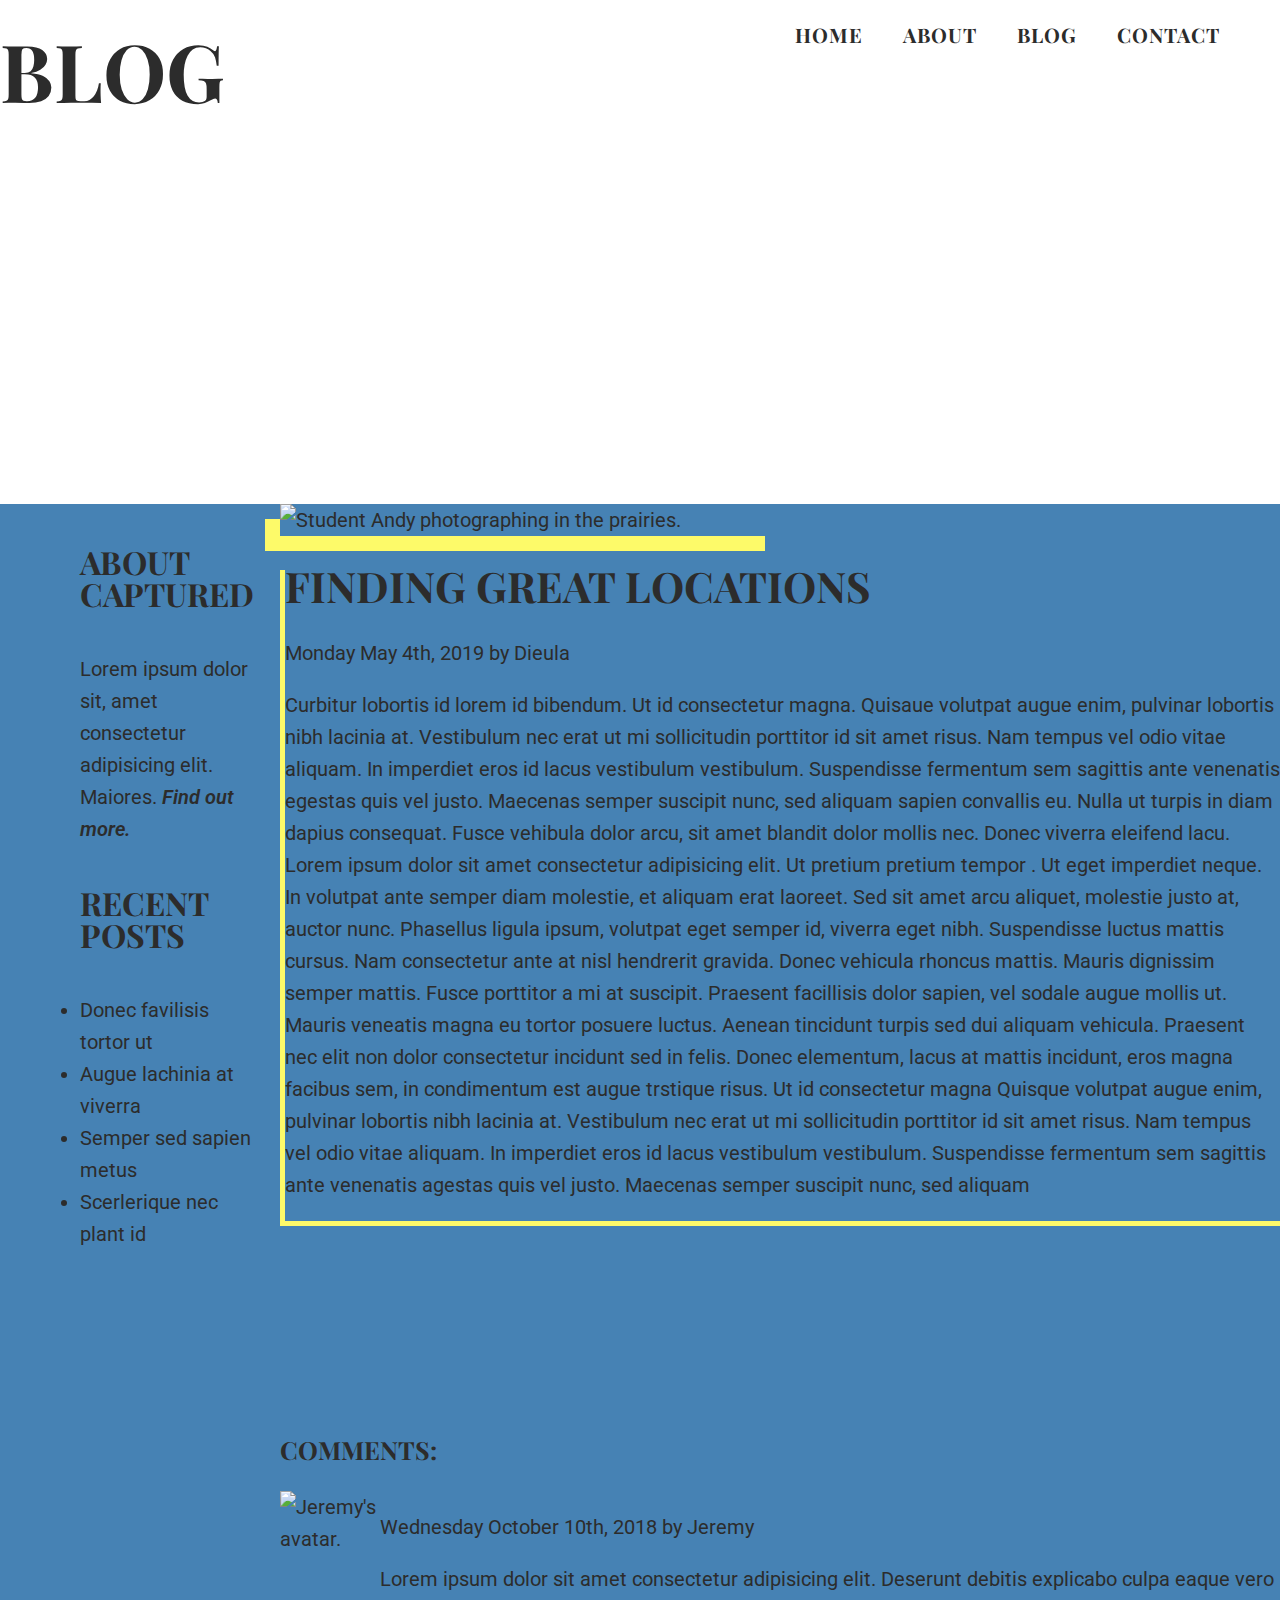
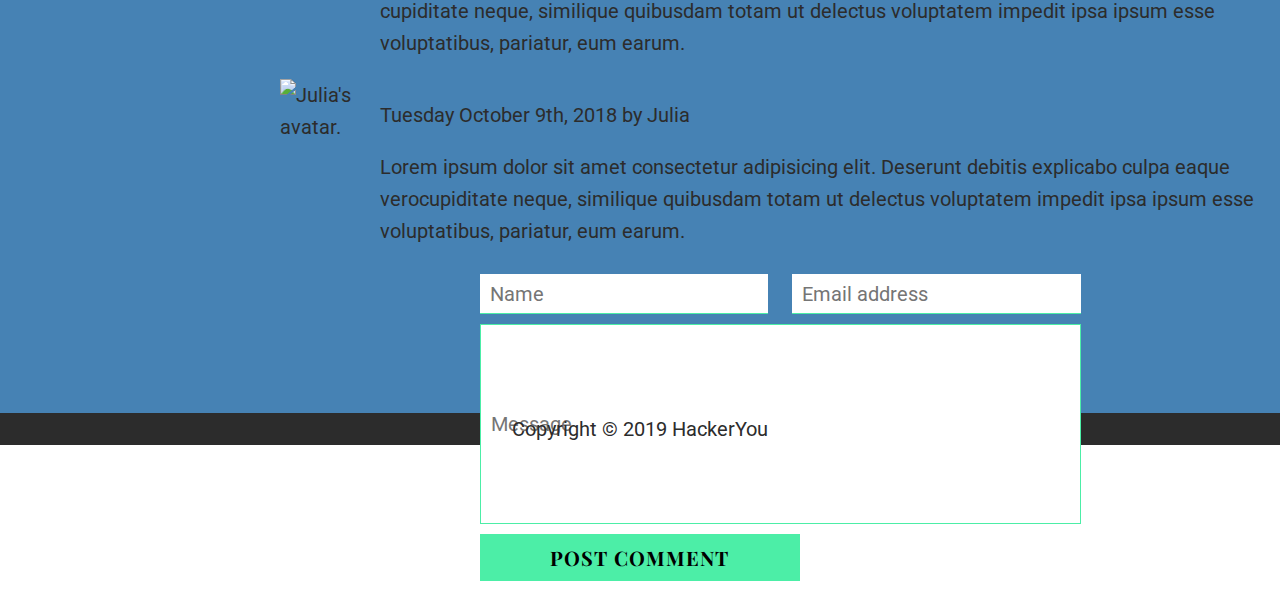
==== blog.html @ f3a2a857 "content added. Needs clean-up" ====
<!DOCTYPE html>
<html lang="en">
<head>
    <meta charset="UTF-8">
    <meta name="viewport" content="width=device-width, initial-scale=1.0">
    <meta http-equiv="X-UA-Compatible" content="ie=edge">
    <title>Captured Blog - Irene Truong Project 2</title>

<!-- google fonts -->
    <link href="https://fonts.googleapis.com/css?family=Playfair+Display:700i|Roboto" rel="stylesheet">

<!-- linking css     -->
    <link rel="stylesheet" href="styles/style.css">

</head>
<body>
    <header class="blog-head">
        <nav>
            <ul>
                <li><a href="#">Home</a></li>
                <li><a href="#About">About</a></li>
                <li><a href="blog.html">Blog</a></li>
                <li><a href="contact.html">Contact</a></li>
            </ul>
        </nav>
        <h1 class="heading">blog</h1>
    </header>
    <div class="blog-content">
        <div class="blog-right-flex">
            <main class="blog-main">
                <div class="shadow-left blog-main-pic">
                    <img src="assets/blog-post-image.jpg" alt="Student Andy photographing in the prairies.">
                </div>
                <div class="blog-main-words wrapper">
                    <h2>finding great locations</h2>
                    <p>Monday May 4th, 2019 by Dieula</p>
                    <p>Curbitur lobortis id lorem id bibendum. Ut id consectetur magna. Quisaue volutpat augue enim, pulvinar lobortis nibh
                    lacinia at. Vestibulum nec erat ut mi sollicitudin porttitor id sit amet risus. Nam tempus vel odio vitae aliquam. In
                    imperdiet eros id lacus vestibulum vestibulum. Suspendisse fermentum sem sagittis ante venenatis egestas quis vel justo.
                    Maecenas semper suscipit nunc, sed aliquam sapien convallis eu. Nulla ut turpis in diam dapius consequat. Fusce vehibula
                    dolor arcu, sit amet blandit dolor mollis nec. Donec viverra eleifend lacu. Lorem ipsum dolor sit amet consectetur
                    adipisicing elit. Ut pretium pretium tempor . Ut eget imperdiet neque. In volutpat ante semper diam molestie, et aliquam
                    erat laoreet. Sed sit amet arcu aliquet, molestie justo at, auctor nunc. Phasellus ligula ipsum, volutpat eget semper
                    id, viverra eget nibh. Suspendisse luctus mattis cursus. Nam consectetur ante at nisl hendrerit gravida. Donec vehicula
                    rhoncus mattis. Mauris dignissim semper mattis. Fusce porttitor a mi at suscipit. Praesent facillisis dolor sapien, vel
                    sodale augue mollis ut. Mauris veneatis magna eu tortor posuere luctus. Aenean tincidunt turpis sed dui aliquam
                    vehicula. Praesent nec elit non dolor consectetur incidunt sed in felis. Donec elementum, lacus at mattis incidunt, eros
                    magna facibus sem, in condimentum est augue trstique risus. Ut id consectetur magna Quisque volutpat augue enim,
                    pulvinar lobortis nibh lacinia at. Vestibulum nec erat ut mi sollicitudin porttitor id sit amet risus. Nam tempus vel
                    odio vitae aliquam. In imperdiet eros id lacus vestibulum vestibulum. Suspendisse fermentum sem sagittis ante venenatis
                    agestas quis vel justo. Maecenas semper suscipit nunc, sed aliquam</p>
                </div><!-- div great locations ends -->
            </main>

            <aside class="blog-comments wrapper">
                <h3>Comments:</h3>
                <div class="post">
                    <div class="avatar">
                        <img src="assets/comment-1.jpg" alt="Jeremy's avatar.">
                    </div>
                    <div>
                        <p>Wednesday October 10th, 2018 by Jeremy</p>
                        <p>Lorem ipsum dolor sit amet consectetur adipisicing elit. Deserunt debitis explicabo culpa eaque vero cupiditate neque, similique quibusdam totam ut delectus voluptatem impedit ipsa ipsum esse voluptatibus, pariatur, eum earum.</p>
                    </div>
                </div> <!-- Jeremy post ends -->

                <div class="post">
                    <div class="avatar">
                        <img src="assets/comment-2.jpg" alt="Julia's avatar.">
                    </div>
                    <div>
                        <p>Tuesday October 9th, 2018 by Julia</p>
                        <p>Lorem ipsum dolor sit amet consectetur adipisicing elit. Deserunt debitis explicabo culpa eaque verocupiditate neque, similique quibusdam totam ut delectus voluptatem impedit ipsa ipsum esse voluptatibus, pariatur, eum earum.</p>
                    </div>
                </div> <!-- Julia post ends -->
            </aside>

            <form action="" method="POST" class="contact-us-form wrapper" autocomplete="off" name="contact-us-form">
                <fieldset>
                    <div class="personal-input">
                        <label for="name" class="visuallyHidden">Name</label>
                        <input type="name" placeholder="Name" id="name">
                
                        <label for="emailAddress" class="visuallyHidden">Email Address</label>
                        <input type="email" placeholder="Email address" id="emailAddress">
                    </div>
            
                    <label for="message" class="visuallyHidden">Message</label>
                    <input type="text" placeholder="Message" name="message" id="message">
            
                    <button type="submit">Post Comment</button>
            
                </fieldset>
            </form>
        </div> <!-- right flex ends -->

        <aside class="blog-left-flex">
            <div class="blog-secondary-image">
                <img src="assets/side-blog-image.jpg" alt="">
            </div>
            <div class="blog-secondary-words">
                <h4>About Captured</h4>
                <p>Lorem ipsum dolor sit, amet consectetur adipisicing elit. Maiores. <a href="#">Find out more.</a></p>
                <h4>Recent posts</h4>
                <ul>
                    <li>Donec favilisis tortor ut</li>
                    <li>Augue lachinia at viverra</li>
                    <li>Semper sed sapien metus</li>
                    <li>Scerlerique nec plant id</li>
                </ul>
            </div>   
        </aside>
    </div>
    

    <footer>
        <p class="black-text">Copyright © 2019 HackerYou</p>
    </footer>
</body>
</html>
---- styles/style.css ----
article, aside, details, figcaption, figure, footer, header, hgroup, nav, section, summary {
  display: block; }

audio, canvas, video {
  display: inline-block; }

audio:not([controls]) {
  display: none;
  height: 0; }

[hidden] {
  display: none; }

html {
  font-family: sans-serif;
  -webkit-text-size-adjust: 100%;
  -ms-text-size-adjust: 100%; }

a:focus {
  outline: thin dotted; }

a:active, a:hover {
  outline: 0; }

h1 {
  font-size: 2em; }

abbr[title] {
  border-bottom: 1px dotted; }

b, strong {
  font-weight: 700; }

dfn {
  font-style: italic; }

mark {
  background: #ff0;
  color: #000; }

code, kbd, pre, samp {
  font-family: monospace, serif;
  font-size: 1em; }

pre {
  white-space: pre-wrap;
  word-wrap: break-word; }

q {
  quotes: \201C \201D \2018 \2019; }

small {
  font-size: 80%; }

sub, sup {
  font-size: 75%;
  line-height: 0;
  position: relative;
  vertical-align: baseline; }

sup {
  top: -.5em; }

sub {
  bottom: -.25em; }

img {
  border: 0; }

svg:not(:root) {
  overflow: hidden; }

fieldset {
  border: 1px solid silver;
  margin: 0 2px;
  padding: .35em .625em .75em; }

button, input, select, textarea {
  font-family: inherit;
  font-size: 100%;
  margin: 0; }

button, input {
  line-height: normal; }

button, html input[type=button], input[type=reset], input[type=submit] {
  -webkit-appearance: button;
  cursor: pointer; }

button[disabled], input[disabled] {
  cursor: default; }

input[type=checkbox], input[type=radio] {
  -webkit-box-sizing: border-box;
  box-sizing: border-box;
  padding: 0; }

input[type=search] {
  -webkit-appearance: textfield;
  -moz-box-sizing: content-box;
  -webkit-box-sizing: content-box;
  box-sizing: content-box; }

input[type=search]::-webkit-search-cancel-button, input[type=search]::-webkit-search-decoration {
  -webkit-appearance: none; }

textarea {
  overflow: auto;
  vertical-align: top; }

table {
  border-collapse: collapse;
  border-spacing: 0; }

body, figure {
  margin: 0; }

legend, button::-moz-focus-inner, input::-moz-focus-inner {
  border: 0;
  padding: 0; }

.clearfix:after {
  visibility: hidden;
  display: block;
  font-size: 0;
  content: '';
  clear: both;
  height: 0; }

* {
  -moz-box-sizing: border-box;
  -webkit-box-sizing: border-box;
  box-sizing: border-box; }

.visuallyHidden:not(:focus):not(:active) {
  position: absolute;
  width: 1px;
  height: 1px;
  margin: -1px;
  border: 0;
  padding: 0;
  white-space: nowrap;
  -webkit-clip-path: inset(100%);
  clip-path: inset(100%);
  clip: rect(0 0 0);
  overflow: hidden; }

html {
  font-family: "Roboto", sans-serif;
  font-size: 20px;
  color: #2c2c2c;
  line-height: 32px; }

img {
  display: block;
  width: 100%;
  max-width: 100%; }

ul {
  margin: 0;
  padding: 0; }

.wrapper {
  max-width: 1000px;
  margin: 0 auto; }

.heading {
  font-size: 80px;
  font-family: "Playfair Display", serif;
  font-weight: 700;
  text-transform: uppercase; }

h2 {
  font-size: 42px;
  font-family: "Playfair Display", serif;
  font-weight: 700;
  text-transform: uppercase; }

h3 {
  font-size: 25px;
  font-family: "Playfair Display", serif;
  font-weight: 700;
  text-transform: uppercase; }

a {
  text-decoration: none;
  color: #2c2c2c; }

.button {
  font-size: 20px;
  font-family: "Playfair Display", serif;
  font-weight: 700;
  text-transform: uppercase;
  padding: 10px;
  background-color: #4ceea7; }

.shadow-left {
  -webkit-box-shadow: -15px 15px #fdfa69;
  box-shadow: -15px 15px #fdfa69; }

.shadow-right {
  -webkit-box-shadow: 15px 15px #fdfa69;
  box-shadow: 15px 15px #fdfa69; }

footer {
  background: #2c2c2c;
  text-align: center; }
  footer p {
    margin: 0; }
  footer .black-text {
    color: #2c2c2c; }

nav {
  position: absolute;
  top: 0;
  right: 40px;
  z-index: 10; }
  nav ul {
    display: -webkit-box;
    display: -ms-flexbox;
    display: flex;
    -webkit-box-orient: horizontal;
    -webkit-box-direction: normal;
    -ms-flex-direction: row;
    flex-direction: row;
    list-style: none;
    -webkit-box-pack: end;
    -ms-flex-pack: end;
    justify-content: flex-end; }
  nav li {
    font-size: 20px;
    font-family: "Playfair Display", serif;
    font-weight: 700;
    text-transform: uppercase;
    padding: 20px;
    text-align: center;
    line-height: 29px;
    letter-spacing: 1px; }
  nav a:hover {
    border-bottom: 3px solid #4ceea7; }

fieldset {
  border: none; }

input[type=name],
input[type=email] {
  border: 0;
  border-bottom: 1px #4ceea7 solid;
  height: 40px;
  width: 48%;
  padding: 10px;
  margin-bottom: 10px; }

input[type=text] {
  border: 1px #4ceea7 solid;
  width: 100%;
  margin: 0;
  margin-bottom: 10px;
  padding: 10px;
  height: 200px; }

button[type=submit] {
  font-size: 20px;
  font-family: "Playfair Display", serif;
  font-weight: 700;
  text-transform: uppercase;
  text-align: center;
  letter-spacing: 1px;
  background-color: #4ceea7;
  border: none;
  min-width: 320px;
  margin: 0 auto;
  padding: 10px; }

.personal-input {
  display: -webkit-box;
  display: -ms-flexbox;
  display: flex;
  -webkit-box-pack: justify;
  -ms-flex-pack: justify;
  justify-content: space-between; }

.home-header {
  position: relative; }

.home-heading {
  font-size: 138px;
  font-family: "Playfair Display", serif;
  font-weight: 700;
  text-transform: uppercase;
  text-align: center;
  position: absolute;
  top: calc(50% - 138px);
  left: 50%;
  margin-right: -50%;
  -webkit-transform: translate(-50%, -50%);
  -ms-transform: translate(-50%, -50%);
  transform: translate(-50%, -50%);
  display: block;
  z-index: 30; }

.yellow-border {
  width: 40%;
  padding: 20px 0 20px 20px;
  background-color: #fdfa69;
  position: absolute;
  right: 0;
  top: 25%;
  z-index: 10; }

.header-bottom {
  padding: 80px;
  text-align: center;
  background-color: #effdf3; }
  .header-bottom p {
    text-align: left; }

.service-top,
.service-bottom {
  display: -webkit-box;
  display: -ms-flexbox;
  display: flex;
  -webkit-box-pack: justify;
  -ms-flex-pack: justify;
  justify-content: space-between; }
  .service-top div,
  .service-bottom div {
    -webkit-box-flex: 0;
    -ms-flex: 0 0 45%;
    flex: 0 0 45%; }

.go-to {
  background-color: #effdf3; }

.go-to-content {
  display: -webkit-box;
  display: -ms-flexbox;
  display: flex;
  -ms-flex-wrap: wrap;
  flex-wrap: wrap; }
  .go-to-content div {
    -webkit-box-flex: 0;
    -ms-flex: 0 0 50%;
    flex: 0 0 50%; }
  .go-to-content h3 {
    font-size: 32px;
    font-family: "Playfair Display", serif;
    font-weight: 700;
    text-transform: uppercase; }

.monthly-pro {
  background-color: #effdf3; }
  .monthly-pro .monthly-pro-content {
    display: -webkit-box;
    display: -ms-flexbox;
    display: flex;
    -webkit-box-pack: justify;
    -ms-flex-pack: justify;
    justify-content: space-between; }
  .monthly-pro .monthly-pro-pic {
    -webkit-box-flex: 0;
    -ms-flex: 0 0 40%;
    flex: 0 0 40%; }
  .monthly-pro .monthly-pro-words {
    -webkit-box-flex: 0;
    -ms-flex: 0 0 50%;
    flex: 0 0 50%; }

.gallery {
  display: -webkit-box;
  display: -ms-flexbox;
  display: flex; }
  .gallery div {
    -webkit-box-pack: justify;
    -ms-flex-pack: justify;
    justify-content: space-between; }

footer {
  color: #fafafa; }

.blog-head {
  background-image: url(../assets/blog-header.jpg);
  background-size: cover;
  height: 50vh; }

.blog-content {
  background-color: steelblue;
  display: -webkit-box;
  display: -ms-flexbox;
  display: flex;
  -webkit-box-orient: horizontal;
  -webkit-box-direction: reverse;
  -ms-flex-direction: row-reverse;
  flex-direction: row-reverse; }

.blog-right-flex {
  display: -webkit-box;
  display: -ms-flexbox;
  display: flex;
  -webkit-box-orient: vertical;
  -webkit-box-direction: normal;
  -ms-flex-direction: column;
  flex-direction: column; }
  .blog-right-flex .blog-main {
    -webkit-box-flex: 0;
    -ms-flex: 0 0 60%;
    flex: 0 0 60%; }
  .blog-right-flex .blog-main-pic {
    max-width: 50%; }
  .blog-right-flex .blog-main-words {
    border-left: 5px #fdfa69 solid;
    border-bottom: 5px #fdfa69 solid; }

.blog-comments {
  display: -webkit-box;
  display: -ms-flexbox;
  display: flex;
  -webkit-box-orient: vertical;
  -webkit-box-direction: normal;
  -ms-flex-direction: column;
  flex-direction: column; }
  .blog-comments .post {
    display: -webkit-box;
    display: -ms-flexbox;
    display: flex; }
  .blog-comments .avatar {
    -webkit-box-flex: 0;
    -ms-flex: 0 0 100px;
    flex: 0 0 100px; }

.blog-left-flex {
  display: -webkit-box;
  display: -ms-flexbox;
  display: flex;
  -webkit-box-orient: vertical;
  -webkit-box-direction: normal;
  -ms-flex-direction: column;
  flex-direction: column; }
  .blog-left-flex .blog-secondary-image {
    width: 200px; }
  .blog-left-flex h4 {
    font-size: 32px;
    font-family: "Playfair Display", serif;
    font-weight: 700;
    text-transform: uppercase; }
  .blog-left-flex a {
    font-style: italic;
    font-weight: 600; }
    .blog-left-flex a:hover {
      color: #4ceea7; }
  .blog-left-flex .blog-secondary-words {
    width: 180px; }

.contact-head {
  background-image: url(../assets/contact-header.jpg);
  background-size: cover;
  height: 50vh; }

.contact-flex {
  display: -webkit-box;
  display: -ms-flexbox;
  display: flex;
  -webkit-box-orient: horizontal;
  -webkit-box-direction: reverse;
  -ms-flex-direction: row-reverse;
  flex-direction: row-reverse; }

.aside-contact {
  display: -webkit-box;
  display: -ms-flexbox;
  display: flex;
  -webkit-box-orient: vertical;
  -webkit-box-direction: normal;
  -ms-flex-direction: column;
  flex-direction: column; }
  .aside-contact span {
    display: block; }

.social-media ul {
  display: -webkit-box;
  display: -ms-flexbox;
  display: flex;
  list-style-type: none; }
  .social-media ul a {
    padding: 10px; }
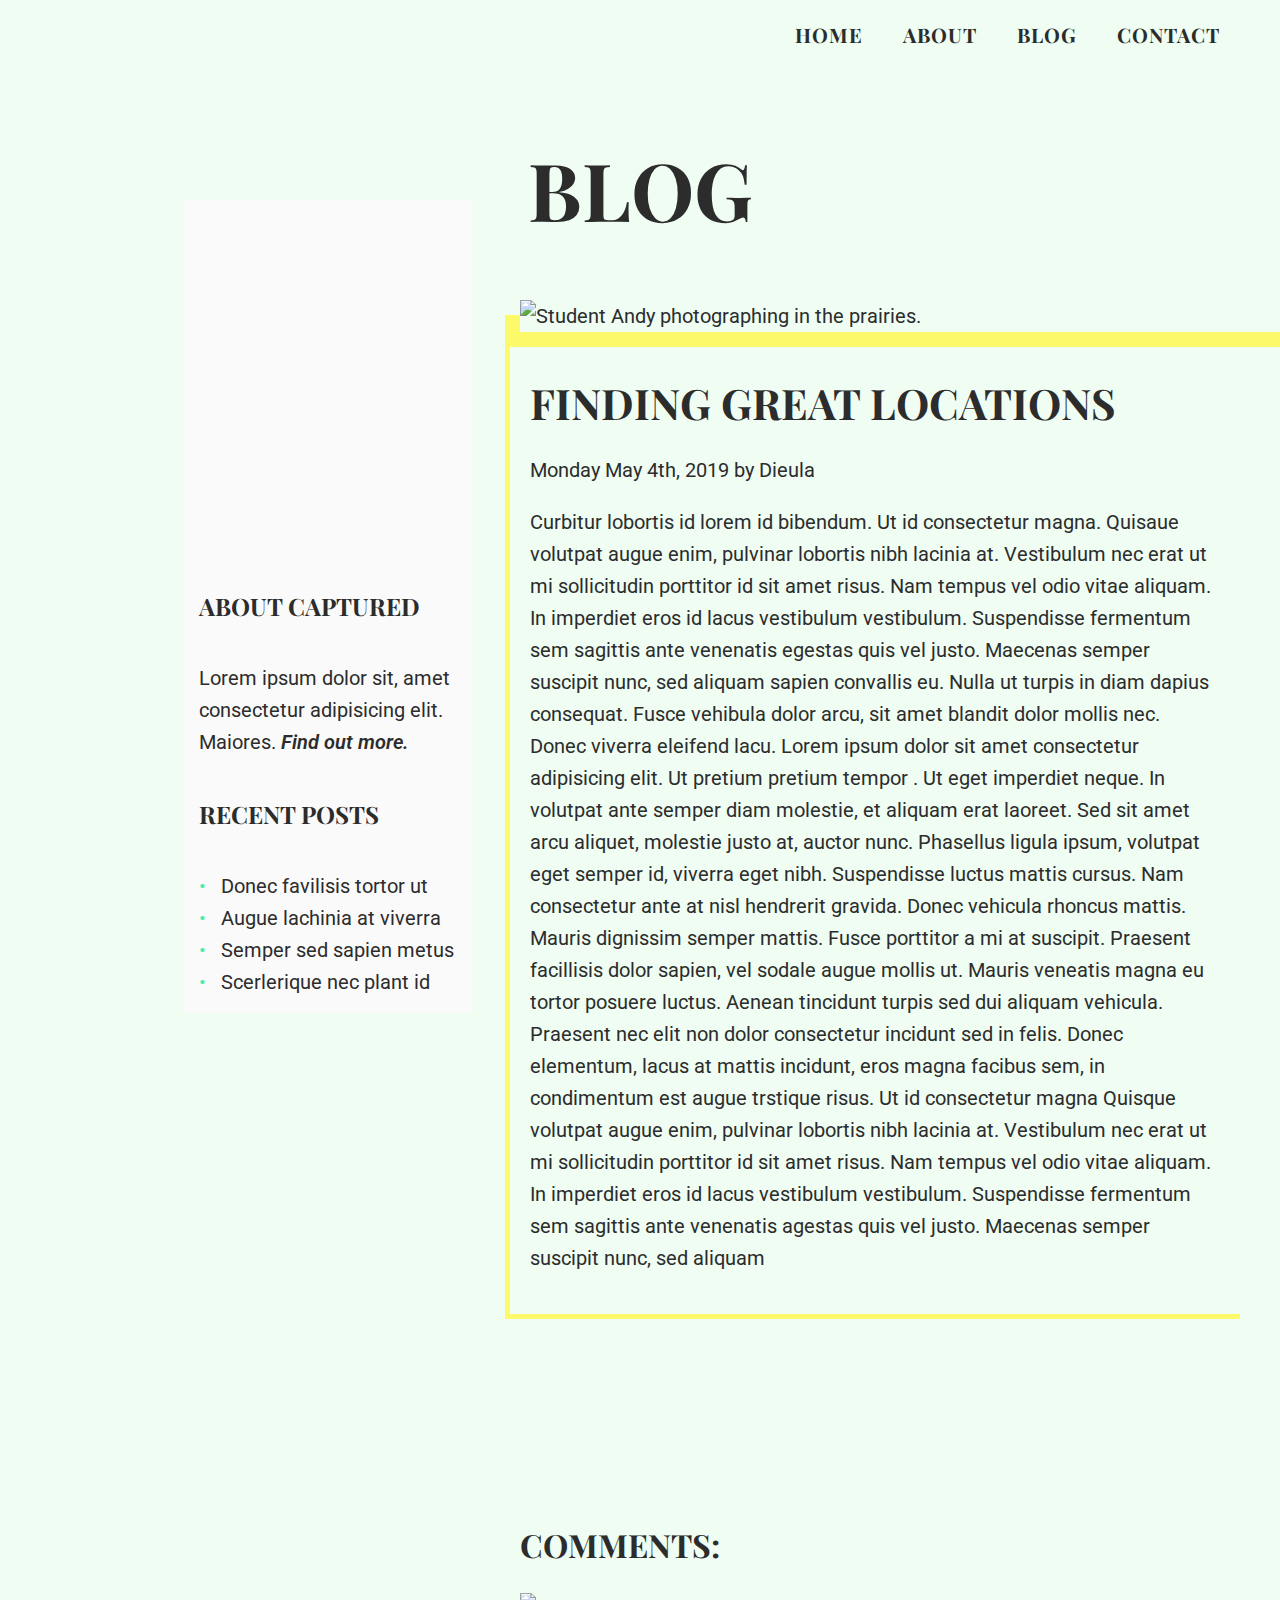
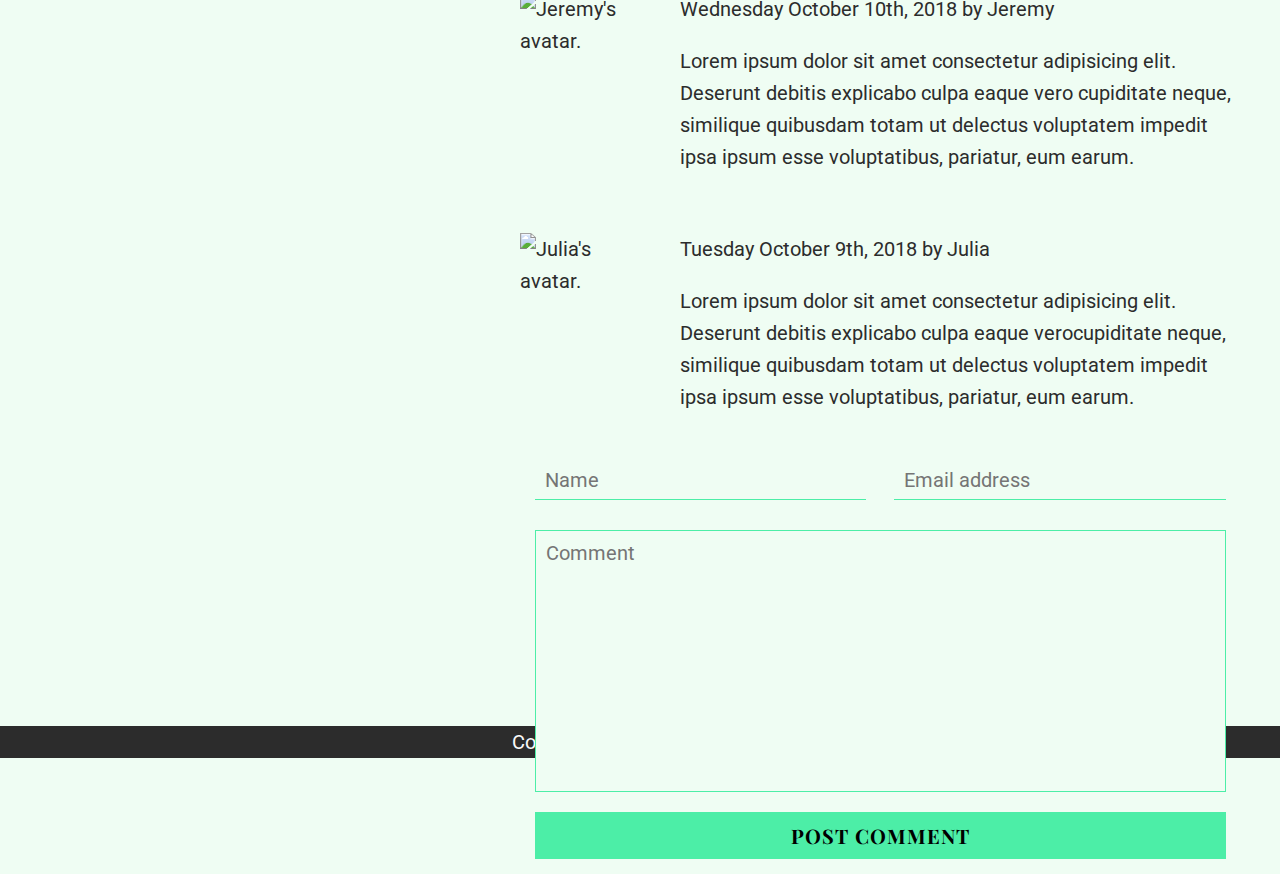
==== commit b0ab40cc: "desktop done. To do: RWD" ====
--- a/blog.html
+++ b/blog.html
@@ -13,7 +13,7 @@
     <link rel="stylesheet" href="styles/style.css">
 
 </head>
-<body>
+<body class="blog-body">
     <header class="blog-head">
         <nav>
             <ul>
@@ -25,13 +25,13 @@
         </nav>
         <h1 class="heading">blog</h1>
     </header>
-    <div class="blog-content">
+    <div class="blog-content wrapper">
         <div class="blog-right-flex">
             <main class="blog-main">
                 <div class="shadow-left blog-main-pic">
                     <img src="assets/blog-post-image.jpg" alt="Student Andy photographing in the prairies.">
                 </div>
-                <div class="blog-main-words wrapper">
+                <div class="blog-main-words">
                     <h2>finding great locations</h2>
                     <p>Monday May 4th, 2019 by Dieula</p>
                     <p>Curbitur lobortis id lorem id bibendum. Ut id consectetur magna. Quisaue volutpat augue enim, pulvinar lobortis nibh
@@ -52,14 +52,14 @@
                 </div><!-- div great locations ends -->
             </main>
 
-            <aside class="blog-comments wrapper">
+            <aside class="blog-comments ">
                 <h3>Comments:</h3>
-                <div class="post">
+                <div class="post post1">
                     <div class="avatar">
                         <img src="assets/comment-1.jpg" alt="Jeremy's avatar.">
                     </div>
                     <div>
-                        <p>Wednesday October 10th, 2018 by Jeremy</p>
+                        <p class="date">Wednesday October 10th, 2018 by Jeremy</p>
                         <p>Lorem ipsum dolor sit amet consectetur adipisicing elit. Deserunt debitis explicabo culpa eaque vero cupiditate neque, similique quibusdam totam ut delectus voluptatem impedit ipsa ipsum esse voluptatibus, pariatur, eum earum.</p>
                     </div>
                 </div> <!-- Jeremy post ends -->
@@ -69,13 +69,13 @@
                         <img src="assets/comment-2.jpg" alt="Julia's avatar.">
                     </div>
                     <div>
-                        <p>Tuesday October 9th, 2018 by Julia</p>
+                        <p class="date">Tuesday October 9th, 2018 by Julia</p>
                         <p>Lorem ipsum dolor sit amet consectetur adipisicing elit. Deserunt debitis explicabo culpa eaque verocupiditate neque, similique quibusdam totam ut delectus voluptatem impedit ipsa ipsum esse voluptatibus, pariatur, eum earum.</p>
                     </div>
                 </div> <!-- Julia post ends -->
             </aside>
 
-            <form action="" method="POST" class="contact-us-form wrapper" autocomplete="off" name="contact-us-form">
+            <form action="" method="POST" class="contact-us-form" autocomplete="off" name="contact-us-form">
                 <fieldset>
                     <div class="personal-input">
                         <label for="name" class="visuallyHidden">Name</label>
@@ -85,8 +85,11 @@
                         <input type="email" placeholder="Email address" id="emailAddress">
                     </div>
             
-                    <label for="message" class="visuallyHidden">Message</label>
+                    <!-- <label for="message" class="visuallyHidden">Message</label>
                     <input type="text" placeholder="Message" name="message" id="message">
+                     -->
+                    <label for="comment" class="visuallyHidden">Comment</label>
+                    <textarea name="comment" placeholder="Comment" cols="30" rows="10"></textarea>
             
                     <button type="submit">Post Comment</button>
             
@@ -99,9 +102,9 @@
                 <img src="assets/side-blog-image.jpg" alt="">
             </div>
             <div class="blog-secondary-words">
-                <h4>About Captured</h4>
+                <h5>About Captured</h5>
                 <p>Lorem ipsum dolor sit, amet consectetur adipisicing elit. Maiores. <a href="#">Find out more.</a></p>
-                <h4>Recent posts</h4>
+                <h5>Recent posts</h5>
                 <ul>
                     <li>Donec favilisis tortor ut</li>
                     <li>Augue lachinia at viverra</li>
@@ -114,7 +117,7 @@
     
 
     <footer>
-        <p class="black-text">Copyright © 2019 HackerYou</p>
+        <p>Copyright © 2019 HackerYou</p>
     </footer>
 </body>
 </html>--- a/styles/style.css
+++ b/styles/style.css
@@ -1,3 +1,4 @@
+@charset "UTF-8";
 article, aside, details, figcaption, figure, footer, header, hgroup, nav, section, summary {
   display: block; }
 
@@ -161,38 +162,51 @@
   padding: 0; }
 
 .wrapper {
-  max-width: 1000px;
+  max-width: 1200px;
   margin: 0 auto; }
 
 .heading {
-  font-size: 80px;
+  font-size: 4rem;
+  font-family: "Playfair Display", serif;
+  font-weight: 700;
+  text-transform: uppercase;
+  text-align: center;
+  position: absolute;
+  left: 50%;
+  top: 15vh;
+  margin-right: -50%;
+  -webkit-transform: translate(-50%, -50%);
+  -ms-transform: translate(-50%, -50%);
+  transform: translate(-50%, -50%);
+  display: block;
+  z-index: 40; }
+
+h2 {
+  font-size: 2.1rem;
   font-family: "Playfair Display", serif;
   font-weight: 700;
   text-transform: uppercase; }
 
-h2 {
-  font-size: 42px;
+h3 {
+  font-size: 1.6rem;
   font-family: "Playfair Display", serif;
   font-weight: 700;
   text-transform: uppercase; }
 
-h3 {
-  font-size: 25px;
-  font-family: "Playfair Display", serif;
-  font-weight: 700;
-  text-transform: uppercase; }
-
 a {
   text-decoration: none;
   color: #2c2c2c; }
 
 .button {
-  font-size: 20px;
+  font-size: 1rem;
   font-family: "Playfair Display", serif;
   font-weight: 700;
   text-transform: uppercase;
   padding: 10px;
   background-color: #4ceea7; }
+  .button:hover {
+    background-color: #053621;
+    color: #fdfa69; }
 
 .shadow-left {
   -webkit-box-shadow: -15px 15px #fdfa69;
@@ -207,8 +221,6 @@
   text-align: center; }
   footer p {
     margin: 0; }
-  footer .black-text {
-    color: #2c2c2c; }
 
 nav {
   position: absolute;
@@ -242,6 +254,9 @@
 fieldset {
   border: none; }
 
+.contact-us-form {
+  width: 100%; }
+
 input[type=name],
 input[type=email] {
   border: 0;
@@ -251,13 +266,12 @@
   padding: 10px;
   margin-bottom: 10px; }
 
-input[type=text] {
-  border: 1px #4ceea7 solid;
+textarea {
   width: 100%;
-  margin: 0;
-  margin-bottom: 10px;
-  padding: 10px;
-  height: 200px; }
+  border: 1px solid #4ceea7;
+  margin: 20px 0;
+  resize: none;
+  padding: 10px; }
 
 button[type=submit] {
   font-size: 20px;
@@ -270,7 +284,8 @@
   border: none;
   min-width: 320px;
   margin: 0 auto;
-  padding: 10px; }
+  padding: 10px;
+  width: 100%; }
 
 .personal-input {
   display: -webkit-box;
@@ -284,13 +299,13 @@
   position: relative; }
 
 .home-heading {
-  font-size: 138px;
+  font-size: 6.9rem;
   font-family: "Playfair Display", serif;
   font-weight: 700;
   text-transform: uppercase;
   text-align: center;
   position: absolute;
-  top: calc(50% - 138px);
+  top: calc(50% - 6.9rem);
   left: 50%;
   margin-right: -50%;
   -webkit-transform: translate(-50%, -50%);
@@ -306,12 +321,15 @@
   position: absolute;
   right: 0;
   top: 25%;
-  z-index: 10; }
+  z-index: 25; }
 
 .header-bottom {
-  padding: 80px;
+  padding: 100px 160px;
   text-align: center;
   background-color: #effdf3; }
+  .header-bottom h2 {
+    position: relative;
+    z-index: 30; }
   .header-bottom p {
     text-align: left; }
 
@@ -328,6 +346,20 @@
     -webkit-box-flex: 0;
     -ms-flex: 0 0 45%;
     flex: 0 0 45%; }
+  .service-top .service-words-2,
+  .service-bottom .service-words-2 {
+    text-align: right; }
+    .service-top .service-words-2 p,
+    .service-bottom .service-words-2 p {
+      text-align: left; }
+  .service-top .shadow-right,
+  .service-bottom .shadow-right {
+    position: relative;
+    bottom: 20px; }
+  .service-top .shadow-left,
+  .service-bottom .shadow-left {
+    position: relative;
+    top: 20px; }
 
 .go-to {
   background-color: #effdf3; }
@@ -337,16 +369,30 @@
   display: -ms-flexbox;
   display: flex;
   -ms-flex-wrap: wrap;
-  flex-wrap: wrap; }
-  .go-to-content div {
+  flex-wrap: wrap;
+  padding: 50px 0; }
+  .go-to-content .go-to-quadrant {
     -webkit-box-flex: 0;
     -ms-flex: 0 0 50%;
-    flex: 0 0 50%; }
+    flex: 0 0 50%;
+    display: -webkit-box;
+    display: -ms-flexbox;
+    display: flex; }
+    .go-to-content .go-to-quadrant a {
+      margin-right: 15px; }
   .go-to-content h3 {
     font-size: 32px;
     font-family: "Playfair Display", serif;
     font-weight: 700;
-    text-transform: uppercase; }
+    text-transform: uppercase;
+    margin-top: 0; }
+  .go-to-content i {
+    background: #4ceea7;
+    height: 40px;
+    width: 40px;
+    text-align: center;
+    padding: 10px;
+    border-radius: 50%; }
 
 .monthly-pro {
   background-color: #effdf3; }
@@ -356,42 +402,55 @@
     display: flex;
     -webkit-box-pack: justify;
     -ms-flex-pack: justify;
-    justify-content: space-between; }
+    justify-content: space-between;
+    padding: 100px 0; }
   .monthly-pro .monthly-pro-pic {
     -webkit-box-flex: 0;
-    -ms-flex: 0 0 40%;
-    flex: 0 0 40%; }
+    -ms-flex: 0 0 30%;
+    flex: 0 0 30%; }
   .monthly-pro .monthly-pro-words {
     -webkit-box-flex: 0;
-    -ms-flex: 0 0 50%;
-    flex: 0 0 50%; }
+    -ms-flex: 0 0 60%;
+    flex: 0 0 60%; }
 
 .gallery {
-  display: -webkit-box;
-  display: -ms-flexbox;
-  display: flex; }
+  padding: 80px 0;
+  display: -webkit-box;
+  display: -ms-flexbox;
+  display: flex;
+  -webkit-box-pack: justify;
+  -ms-flex-pack: justify;
+  justify-content: space-between; }
   .gallery div {
-    -webkit-box-pack: justify;
-    -ms-flex-pack: justify;
-    justify-content: space-between; }
+    display: -webkit-box;
+    display: -ms-flexbox;
+    display: flex;
+    -webkit-box-flex: 0;
+    -ms-flex: 0 0 30%;
+    flex: 0 0 30%; }
 
 footer {
   color: #fafafa; }
 
+.blog-body {
+  background-color: #effdf3; }
+
 .blog-head {
   background-image: url(../assets/blog-header.jpg);
-  background-size: cover;
+  background-size: contain;
   height: 50vh; }
 
 .blog-content {
-  background-color: steelblue;
   display: -webkit-box;
   display: -ms-flexbox;
   display: flex;
   -webkit-box-orient: horizontal;
   -webkit-box-direction: reverse;
   -ms-flex-direction: row-reverse;
-  flex-direction: row-reverse; }
+  flex-direction: row-reverse;
+  -webkit-box-pack: justify;
+  -ms-flex-pack: justify;
+  justify-content: space-between; }
 
 .blog-right-flex {
   display: -webkit-box;
@@ -400,16 +459,30 @@
   -webkit-box-orient: vertical;
   -webkit-box-direction: normal;
   -ms-flex-direction: column;
-  flex-direction: column; }
+  flex-direction: column;
+  max-width: 60%;
+  position: relative;
+  z-index: 30;
+  bottom: 150px;
+  margin-bottom: -120px; }
+  .blog-right-flex .shadow-left {
+    width: 110%;
+    position: relative; }
   .blog-right-flex .blog-main {
     -webkit-box-flex: 0;
     -ms-flex: 0 0 60%;
     flex: 0 0 60%; }
-  .blog-right-flex .blog-main-pic {
-    max-width: 50%; }
   .blog-right-flex .blog-main-words {
+    padding: 20px;
+    margin-left: -15px;
     border-left: 5px #fdfa69 solid;
     border-bottom: 5px #fdfa69 solid; }
+  .blog-right-flex input[type=email],
+  .blog-right-flex input[type=name],
+  .blog-right-flex textarea {
+    background-color: #effdf3; }
+  .blog-right-flex form {
+    margin-top: 40px; }
 
 .blog-comments {
   display: -webkit-box;
@@ -423,12 +496,20 @@
     display: -webkit-box;
     display: -ms-flexbox;
     display: flex; }
+  .blog-comments .post1 {
+    margin-bottom: 60px; }
   .blog-comments .avatar {
     -webkit-box-flex: 0;
-    -ms-flex: 0 0 100px;
-    flex: 0 0 100px; }
+    -ms-flex: 0 0 120px;
+    flex: 0 0 120px;
+    margin-right: 40px; }
+  .blog-comments .date {
+    margin-bottom: 20px; }
+  .blog-comments p {
+    margin: 0; }
 
 .blog-left-flex {
+  margin-top: 100px;
   display: -webkit-box;
   display: -ms-flexbox;
   display: flex;
@@ -437,9 +518,18 @@
   -ms-flex-direction: column;
   flex-direction: column; }
   .blog-left-flex .blog-secondary-image {
-    width: 200px; }
-  .blog-left-flex h4 {
-    font-size: 32px;
+    position: relative;
+    right: 90px;
+    z-index: 30; }
+  .blog-left-flex .blog-secondary-words {
+    background-color: #fafafa;
+    padding: 350px 15px 15px;
+    margin-left: 30%;
+    width: 60%;
+    position: relative;
+    bottom: 350px; }
+  .blog-left-flex h5 {
+    font-size: 1.2rem;
     font-family: "Playfair Display", serif;
     font-weight: 700;
     text-transform: uppercase; }
@@ -448,24 +538,51 @@
     font-weight: 600; }
     .blog-left-flex a:hover {
       color: #4ceea7; }
-  .blog-left-flex .blog-secondary-words {
-    width: 180px; }
+  .blog-left-flex ul {
+    list-style: none;
+    list-style-position: inside; }
+    .blog-left-flex ul li::before {
+      content: "•";
+      color: #4ceea7;
+      padding-right: 15px; }
+
+.contact-body {
+  background-color: #effdf3; }
 
 .contact-head {
   background-image: url(../assets/contact-header.jpg);
   background-size: cover;
-  height: 50vh; }
-
-.contact-flex {
+  height: 70vh; }
+
+.contact-content {
   display: -webkit-box;
   display: -ms-flexbox;
   display: flex;
   -webkit-box-orient: horizontal;
   -webkit-box-direction: reverse;
   -ms-flex-direction: row-reverse;
-  flex-direction: row-reverse; }
+  flex-direction: row-reverse;
+  -ms-flex-pack: distribute;
+  justify-content: space-around; }
+  .contact-content .form2 {
+    -webkit-box-flex: 0;
+    -ms-flex: 0 0 70%;
+    flex: 0 0 70%;
+    position: relative;
+    z-index: 30;
+    bottom: 160px;
+    padding: 20px;
+    background: #fafafa; }
+    .contact-content .form2 input[type=email],
+    .contact-content .form2 input[type=name],
+    .contact-content .form2 textarea {
+      background-color: #fafafa; }
 
 .aside-contact {
+  -webkit-box-flex: 0;
+  -ms-flex: 0 0 25%;
+  flex: 0 0 25%;
+  padding-top: 80px;
   display: -webkit-box;
   display: -ms-flexbox;
   display: flex;
@@ -473,6 +590,12 @@
   -webkit-box-direction: normal;
   -ms-flex-direction: column;
   flex-direction: column; }
+  .aside-contact h4 {
+    font-size: 1.3rem;
+    font-family: "Playfair Display", serif;
+    font-weight: 700;
+    text-transform: uppercase;
+    margin: 15px 0; }
   .aside-contact span {
     display: block; }
 
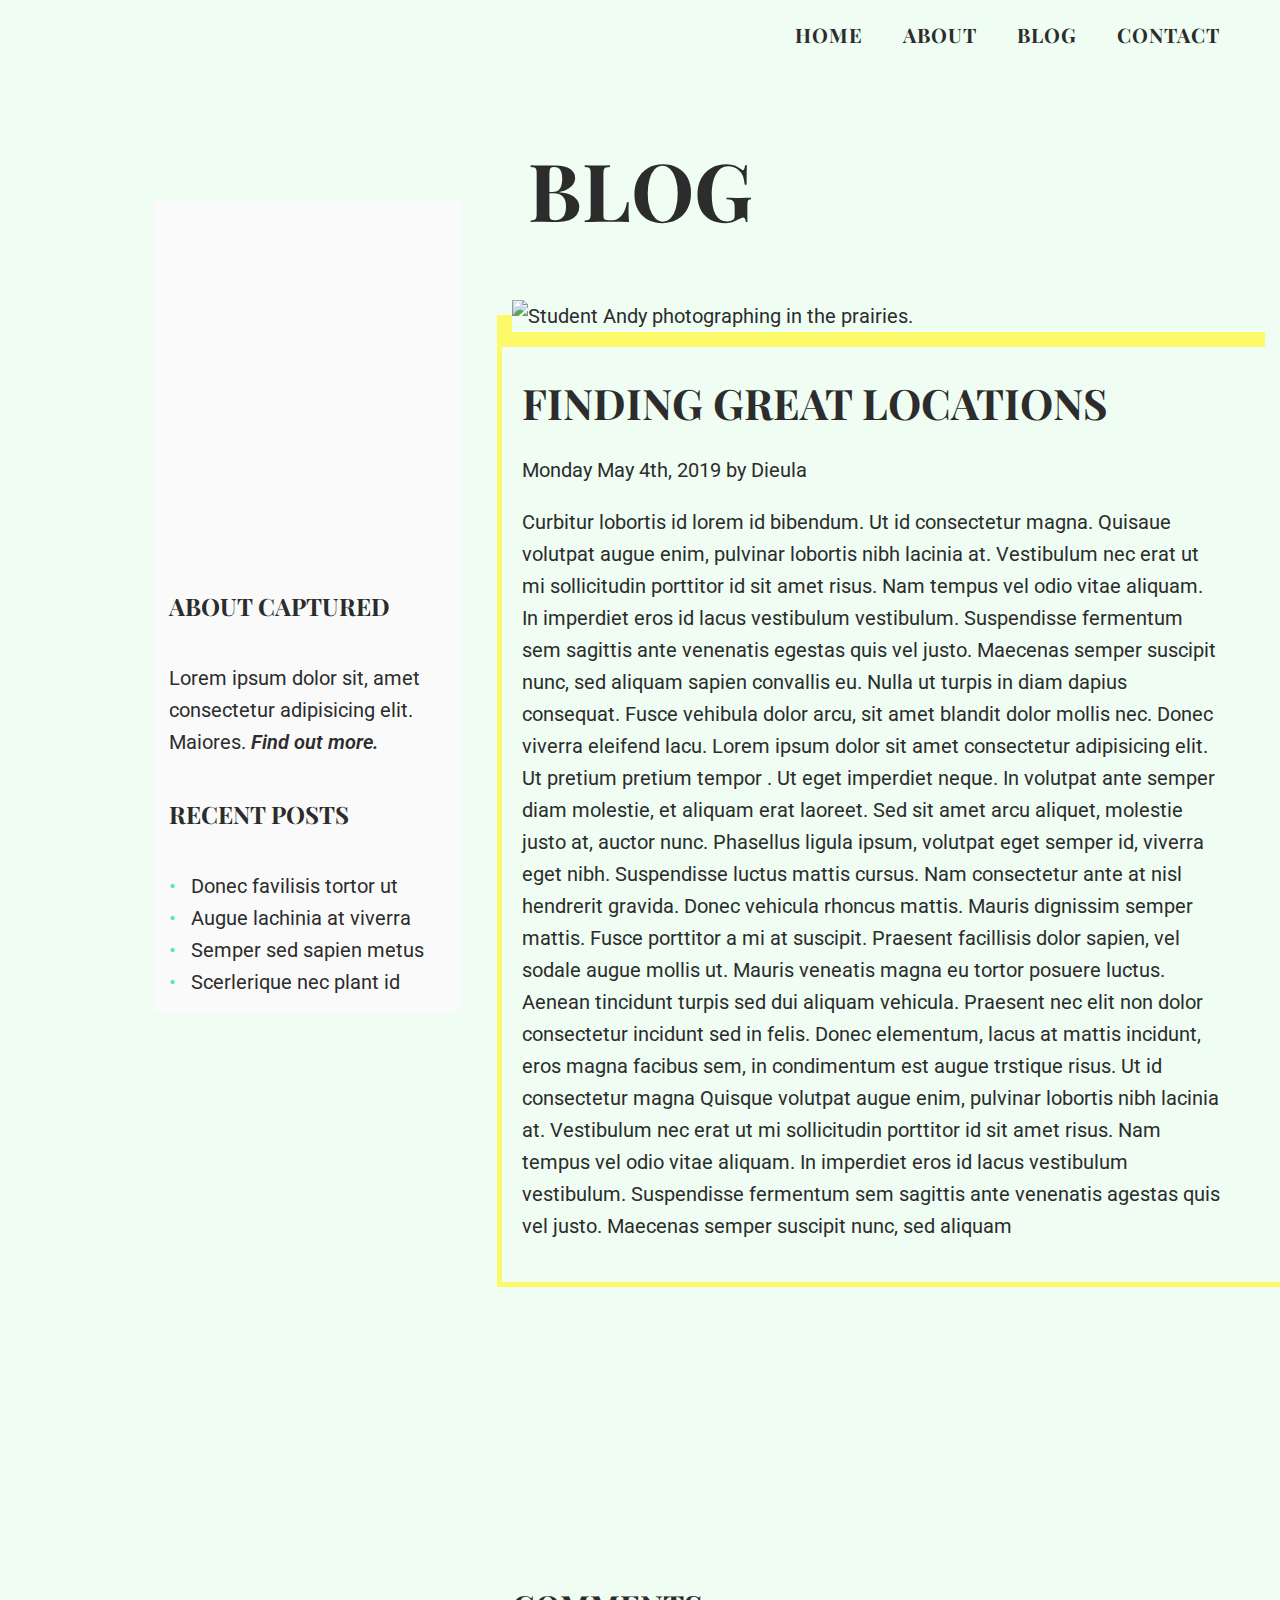
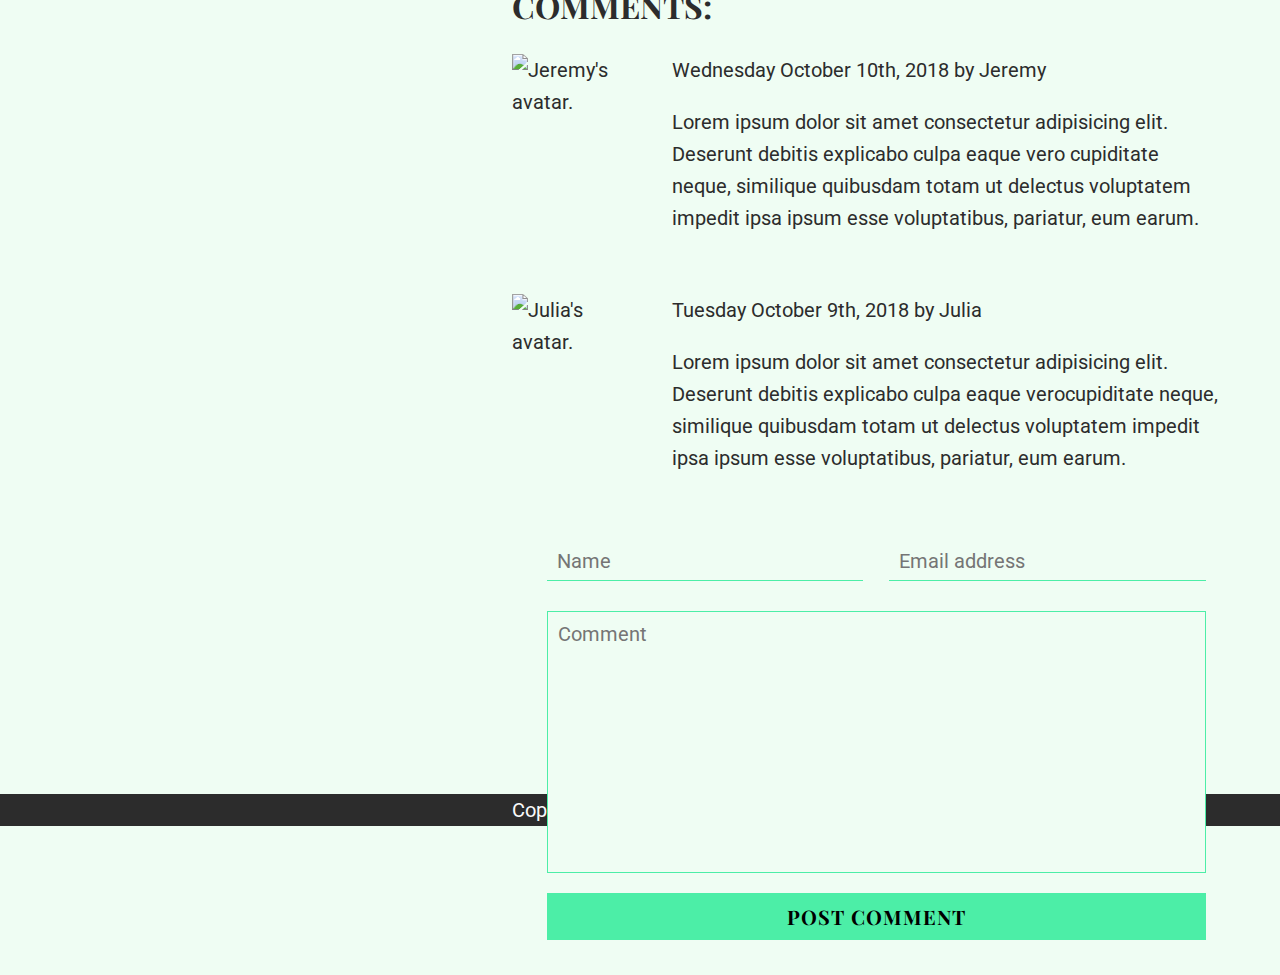
==== commit 49593c83: "styles done, To do: DRY and comments" ====
--- a/blog.html
+++ b/blog.html
@@ -25,7 +25,7 @@
         </nav>
         <h1 class="heading">blog</h1>
     </header>
-    <div class="blog-content wrapper">
+    <div class="blog-content special-wrapper">
         <div class="blog-right-flex">
             <main class="blog-main">
                 <div class="shadow-left blog-main-pic">
@@ -85,9 +85,7 @@
                         <input type="email" placeholder="Email address" id="emailAddress">
                     </div>
             
-                    <!-- <label for="message" class="visuallyHidden">Message</label>
-                    <input type="text" placeholder="Message" name="message" id="message">
-                     -->
+
                     <label for="comment" class="visuallyHidden">Comment</label>
                     <textarea name="comment" placeholder="Comment" cols="30" rows="10"></textarea>
             
--- a/styles/style.css
+++ b/styles/style.css
@@ -148,7 +148,7 @@
 
 html {
   font-family: "Roboto", sans-serif;
-  font-size: 20px;
+  font-size: 125%;
   color: #2c2c2c;
   line-height: 32px; }
 
@@ -218,9 +218,25 @@
 
 footer {
   background: #2c2c2c;
-  text-align: center; }
+  text-align: center;
+  color: #fafafa; }
   footer p {
     margin: 0; }
+
+@media (max-width: 768px) {
+  html {
+    font-family: "Roboto", sans-serif;
+    font-size: 0.9rem;
+    color: #2c2c2c;
+    line-height: 32px; } }
+
+@media (max-width: 480px) {
+  .heading {
+    font-size: 3rem; } }
+
+@media (max-width: 320px) {
+  .heading {
+    font-size: 2.8rem; } }
 
 nav {
   position: absolute;
@@ -235,10 +251,7 @@
     -webkit-box-direction: normal;
     -ms-flex-direction: row;
     flex-direction: row;
-    list-style: none;
-    -webkit-box-pack: end;
-    -ms-flex-pack: end;
-    justify-content: flex-end; }
+    list-style: none; }
   nav li {
     font-size: 20px;
     font-family: "Playfair Display", serif;
@@ -251,6 +264,27 @@
   nav a:hover {
     border-bottom: 3px solid #4ceea7; }
 
+@media (max-width: 768px) {
+  nav {
+    position: fixed;
+    display: block;
+    z-index: 50;
+    right: 0;
+    left: 0;
+    background-color: #131313; }
+    nav ul {
+      -webkit-box-pack: center;
+      -ms-flex-pack: center;
+      justify-content: center; }
+    nav a {
+      color: #fafafa;
+      font-family: "Roboto", sans-serif; } }
+
+@media (max-width: 480px) {
+  nav ul li {
+    font-size: 1rem;
+    padding: 5px 10px; } }
+
 fieldset {
   border: none; }
 
@@ -282,7 +316,7 @@
   letter-spacing: 1px;
   background-color: #4ceea7;
   border: none;
-  min-width: 320px;
+  min-width: 220px;
   margin: 0 auto;
   padding: 10px;
   width: 100%; }
@@ -294,6 +328,27 @@
   -webkit-box-pack: justify;
   -ms-flex-pack: justify;
   justify-content: space-between; }
+
+@media (max-width: 480px) {
+  .personal-input {
+    -webkit-box-orient: vertical;
+    -webkit-box-direction: normal;
+    -ms-flex-direction: column;
+    flex-direction: column; }
+  input[type=name],
+  input[type=email] {
+    width: 100%;
+    border: 0;
+    border: 1px solid #4ceea7;
+    margin: 5px 0 0 0;
+    padding: 10px; } }
+
+@media (max-width: 320px) {
+  button[type=submit] {
+    font-size: 0.8rem;
+    font-family: "Playfair Display", serif;
+    font-weight: 700;
+    text-transform: uppercase; } }
 
 .home-header {
   position: relative; }
@@ -429,16 +484,114 @@
     -ms-flex: 0 0 30%;
     flex: 0 0 30%; }
 
-footer {
-  color: #fafafa; }
+@media (max-width: 1024px) {
+  .home-heading {
+    font-size: 6rem; }
+  .header-bottom h2 {
+    font-size: 1.9rem; }
+  .header-bottom p {
+    text-align: center; }
+  .service-top,
+  .service-bottom {
+    border: #fdfa69 15px solid; }
+    .service-top img,
+    .service-bottom img {
+      -webkit-box-shadow: none;
+      box-shadow: none; }
+    .service-top .service-words,
+    .service-bottom .service-words {
+      text-align: center;
+      padding: 20px; }
+  .service-top {
+    -webkit-box-orient: vertical;
+    -webkit-box-direction: normal;
+    -ms-flex-direction: column;
+    flex-direction: column; }
+    .service-top .shadow-right {
+      bottom: 0; }
+  .service-bottom {
+    -webkit-box-orient: vertical;
+    -webkit-box-direction: reverse;
+    -ms-flex-direction: column-reverse;
+    flex-direction: column-reverse; }
+    .service-bottom .shadow-left {
+      top: 0; }
+  .go-to-quadrant,
+  .gallery div {
+    padding: 20px; } }
+
+@media (max-width: 768px) {
+  .home-heading {
+    top: 20%;
+    font-size: 4rem; }
+  .header-bottom h2 {
+    font-size: 1.5rem; }
+  .yellow-border {
+    top: 10%; }
+  .header-bottom {
+    padding: 30px; }
+  .service-words h3 {
+    font-size: 1.3rem; }
+  .go-to-content h3 {
+    font-size: 1.1rem; }
+  .monthly-pro .monthly-pro-content {
+    -webkit-box-orient: vertical;
+    -webkit-box-direction: normal;
+    -ms-flex-direction: column;
+    flex-direction: column;
+    padding: 40px; }
+    .monthly-pro .monthly-pro-content .monthly-pro-pic,
+    .monthly-pro .monthly-pro-content .monthly-pro-words {
+      width: 85%;
+      padding: 20px;
+      text-align: center;
+      margin: 0 auto; }
+  .gallery {
+    padding: 10px 0; } }
+
+@media (max-width: 480px) {
+  .home-heading {
+    font-size: 3rem; }
+  .go-to-content {
+    -webkit-box-orient: vertical;
+    -webkit-box-direction: normal;
+    -ms-flex-direction: column;
+    flex-direction: column;
+    padding: 10px; }
+  .monthly-pro {
+    padding: 10px 0; }
+    .monthly-pro .monthly-pro-content {
+      padding: 0; }
+  .gallery div {
+    -webkit-box-flex: 0;
+    -ms-flex: 0 0 45%;
+    flex: 0 0 45%; }
+    .gallery div:nth-child(3) {
+      display: none;
+      -webkit-box-pack: space-evenly;
+      -ms-flex-pack: space-evenly;
+      justify-content: space-evenly; } }
+
+@media (max-width: 320px) {
+  .home-heading {
+    border: 10px #fdfa69 solid;
+    background-color: #fafafa;
+    padding: 10px;
+    display: block; }
+  .yellow-border {
+    display: none; } }
 
 .blog-body {
   background-color: #effdf3; }
 
 .blog-head {
   background-image: url(../assets/blog-header.jpg);
-  background-size: contain;
+  background-size: cover;
   height: 50vh; }
+
+.special-wrapper {
+  max-width: 1600px;
+  margin: 0 auto; }
 
 .blog-content {
   display: -webkit-box;
@@ -465,15 +618,14 @@
   z-index: 30;
   bottom: 150px;
   margin-bottom: -120px; }
-  .blog-right-flex .shadow-left {
-    width: 110%;
-    position: relative; }
   .blog-right-flex .blog-main {
     -webkit-box-flex: 0;
     -ms-flex: 0 0 60%;
     flex: 0 0 60%; }
+  .blog-right-flex .blog-main-words,
+  .blog-right-flex form {
+    padding: 20px 60px 20px 20px; }
   .blog-right-flex .blog-main-words {
-    padding: 20px;
     margin-left: -15px;
     border-left: 5px #fdfa69 solid;
     border-bottom: 5px #fdfa69 solid; }
@@ -482,7 +634,7 @@
   .blog-right-flex textarea {
     background-color: #effdf3; }
   .blog-right-flex form {
-    margin-top: 40px; }
+    margin: 40px 0; }
 
 .blog-comments {
   display: -webkit-box;
@@ -491,7 +643,8 @@
   -webkit-box-orient: vertical;
   -webkit-box-direction: normal;
   -ms-flex-direction: column;
-  flex-direction: column; }
+  flex-direction: column;
+  padding: 20px 60px 0px 0px; }
   .blog-comments .post {
     display: -webkit-box;
     display: -ms-flexbox;
@@ -519,7 +672,7 @@
   flex-direction: column; }
   .blog-left-flex .blog-secondary-image {
     position: relative;
-    right: 90px;
+    right: 120px;
     z-index: 30; }
   .blog-left-flex .blog-secondary-words {
     background-color: #fafafa;
@@ -546,6 +699,68 @@
       color: #4ceea7;
       padding-right: 15px; }
 
+@media (max-width: 1024px) {
+  .blog-content {
+    -webkit-box-orient: vertical;
+    -webkit-box-direction: reverse;
+    -ms-flex-direction: column-reverse;
+    flex-direction: column-reverse; }
+  .blog-left-flex {
+    margin: 10px;
+    display: -webkit-box;
+    display: -ms-flexbox;
+    display: flex;
+    -webkit-box-orient: horizontal;
+    -webkit-box-direction: normal;
+    -ms-flex-direction: row;
+    flex-direction: row;
+    -ms-flex-pack: distribute;
+    justify-content: space-around; }
+    .blog-left-flex .blog-secondary-image {
+      position: static;
+      left: 0;
+      z-index: 30;
+      -webkit-box-flex: 1;
+      -ms-flex: 1 0 30%;
+      flex: 1 0 30%; }
+      .blog-left-flex .blog-secondary-image img {
+        border: 15px solid #fdfa69; }
+    .blog-left-flex .blog-secondary-words {
+      background-color: #fafafa;
+      padding: 15px;
+      margin-left: 0;
+      position: static;
+      -webkit-box-flex: 2;
+      -ms-flex: 2 0 55%;
+      flex: 2 0 55%; }
+    .blog-left-flex h5 {
+      margin: 5px 0; }
+  .blog-right-flex {
+    position: static;
+    max-width: 80%;
+    padding: 20px;
+    margin: 0 auto; }
+    .blog-right-flex .blog-main-words,
+    .blog-right-flex form {
+      padding: 15px; }
+    .blog-right-flex form {
+      border: 1px #4ceea7 solid; } }
+
+@media (max-width: 768px) {
+  .blog-right-flex {
+    max-width: 100%; } }
+
+@media (max-width: 480px) {
+  .blog-left-flex .blog-secondary-image {
+    display: none; }
+  .blog-comments {
+    padding: 0; }
+    .blog-comments .avatar {
+      margin-right: 10px;
+      -webkit-box-flex: 0;
+      -ms-flex: 0 1 350px;
+      flex: 0 1 350px; } }
+
 .contact-body {
   background-color: #effdf3; }
 
@@ -606,3 +821,29 @@
   list-style-type: none; }
   .social-media ul a {
     padding: 10px; }
+
+@media (max-width: 1024px) {
+  .contact-content {
+    -webkit-box-orient: vertical;
+    -webkit-box-direction: normal;
+    -ms-flex-direction: column;
+    flex-direction: column; }
+    .contact-content form {
+      -webkit-box-shadow: none;
+      box-shadow: none;
+      border-bottom: 15px #fdfa69 solid;
+      border-top: 15px #fdfa69 solid; }
+    .contact-content .form2 {
+      bottom: 10px; }
+  .aside-contact {
+    margin: 0 auto;
+    text-align: center;
+    padding-top: 10px; }
+  .social-media ul {
+    -webkit-box-pack: justify;
+    -ms-flex-pack: justify;
+    justify-content: space-between; } }
+
+@media (max-width: 768px) {
+  .aside-contact {
+    font-size: 1.2rem; } }
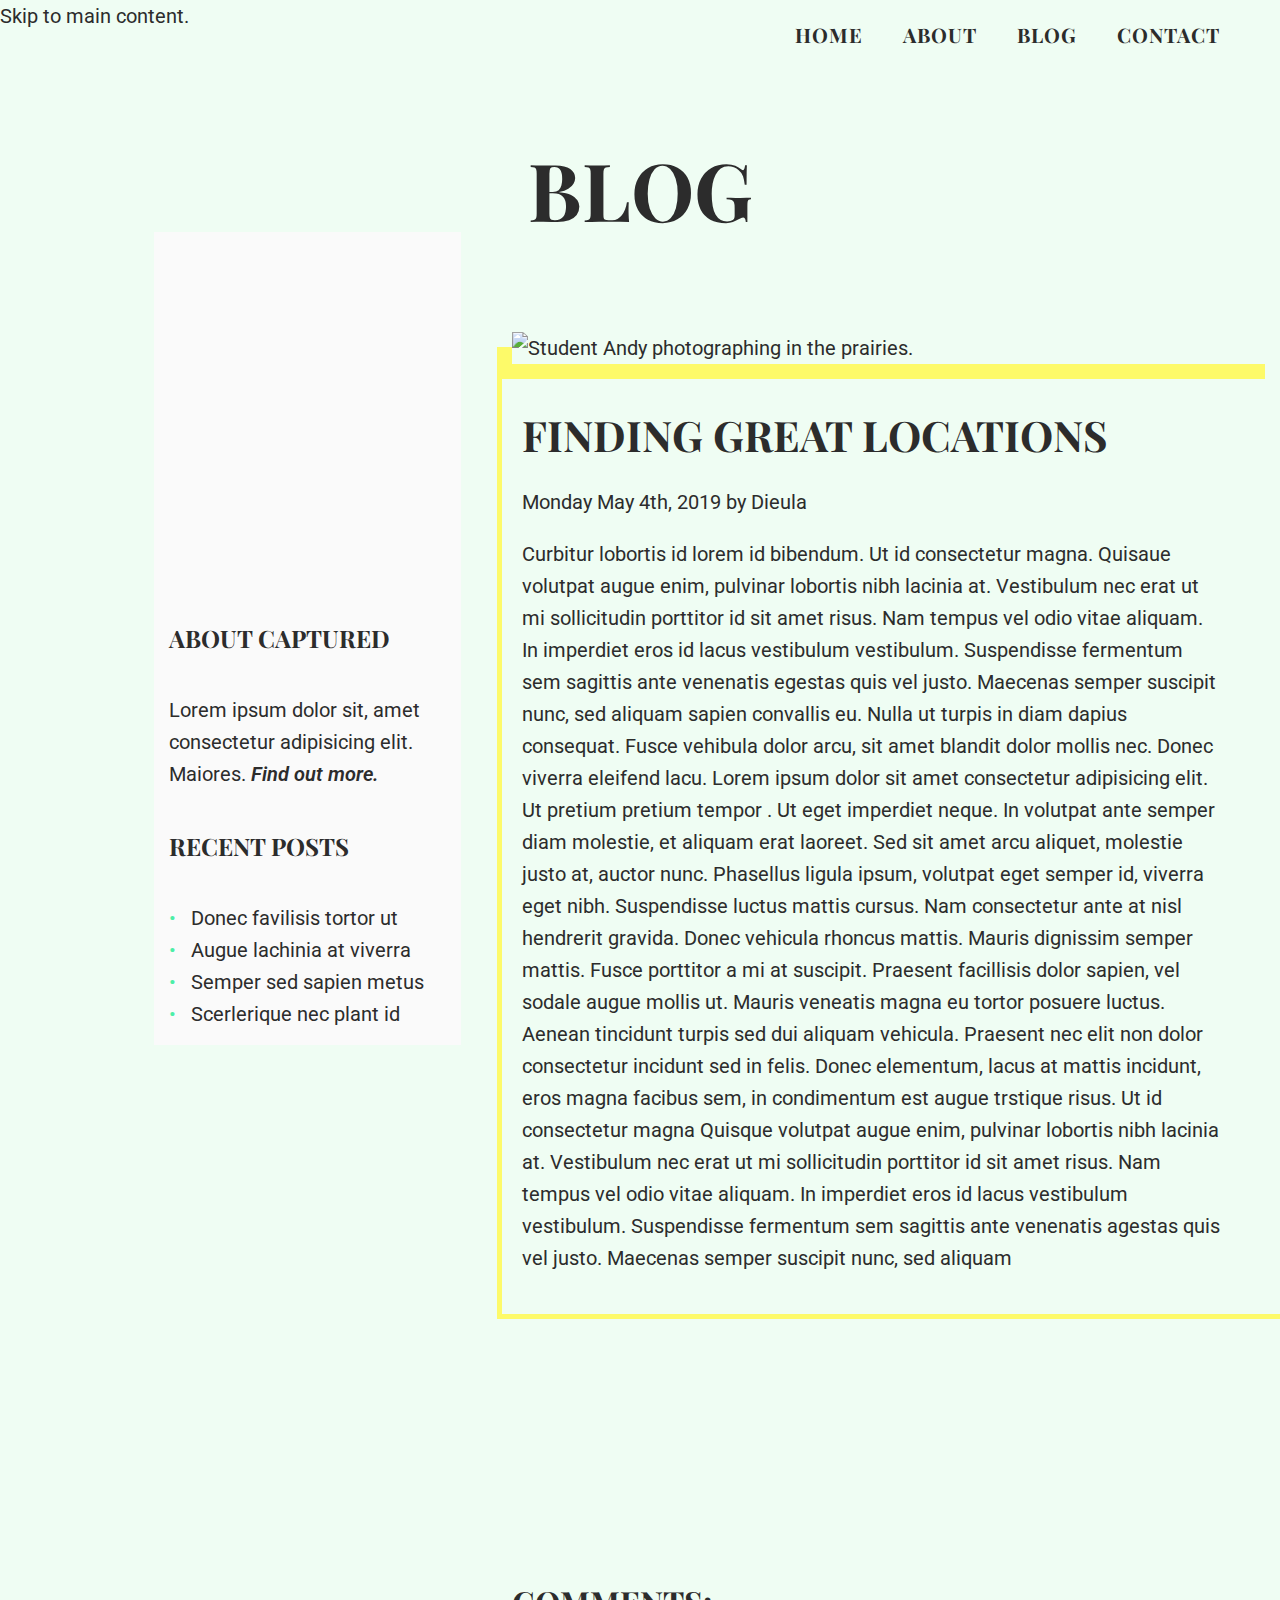
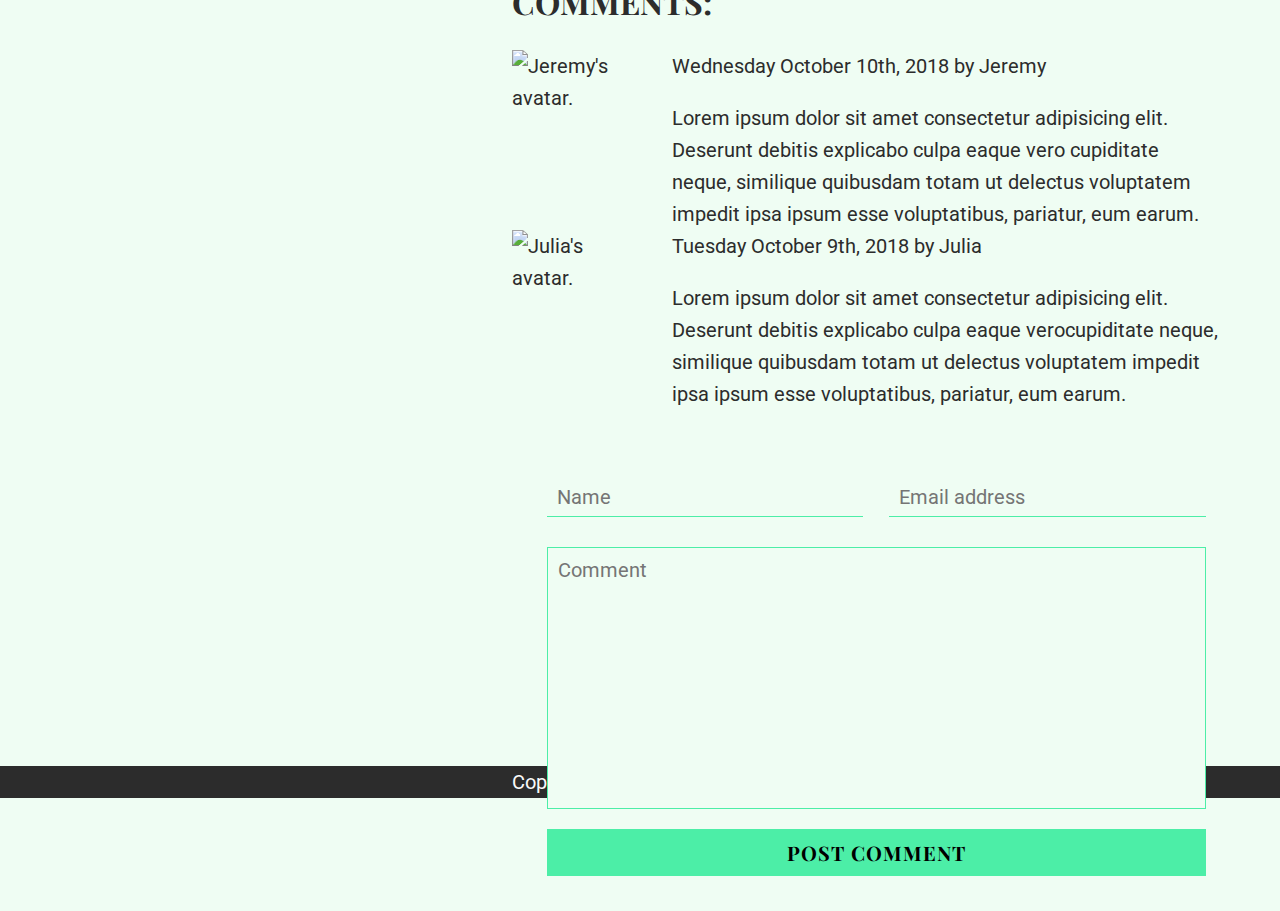
==== commit 3dc13b73: "corrected id" ====
--- a/blog.html
+++ b/blog.html
@@ -14,16 +14,17 @@
 
 </head>
 <body class="blog-body">
+    <a href="#maincontent" class="skip-link">Skip to main content.</a>
     <header class="blog-head">
         <nav>
             <ul>
-                <li><a href="#">Home</a></li>
+                <li><a href="index.html">Home</a></li>
                 <li><a href="#About">About</a></li>
                 <li><a href="blog.html">Blog</a></li>
                 <li><a href="contact.html">Contact</a></li>
             </ul>
         </nav>
-        <h1 class="heading">blog</h1>
+        <h1 class="heading" id="maincontent">blog</h1>
     </header>
     <div class="blog-content special-wrapper">
         <div class="blog-right-flex">
@@ -49,12 +50,12 @@
                     pulvinar lobortis nibh lacinia at. Vestibulum nec erat ut mi sollicitudin porttitor id sit amet risus. Nam tempus vel
                     odio vitae aliquam. In imperdiet eros id lacus vestibulum vestibulum. Suspendisse fermentum sem sagittis ante venenatis
                     agestas quis vel justo. Maecenas semper suscipit nunc, sed aliquam</p>
-                </div><!-- div great locations ends -->
+                </div><!-- div blog-main-words ends -->
             </main>
 
             <aside class="blog-comments ">
                 <h3>Comments:</h3>
-                <div class="post post1">
+                <div class="post post-1">
                     <div class="avatar">
                         <img src="assets/comment-1.jpg" alt="Jeremy's avatar.">
                     </div>
@@ -73,7 +74,7 @@
                         <p>Lorem ipsum dolor sit amet consectetur adipisicing elit. Deserunt debitis explicabo culpa eaque verocupiditate neque, similique quibusdam totam ut delectus voluptatem impedit ipsa ipsum esse voluptatibus, pariatur, eum earum.</p>
                     </div>
                 </div> <!-- Julia post ends -->
-            </aside>
+            </aside> <!-- blog-comments ends -->
 
             <form action="" method="POST" class="contact-us-form" autocomplete="off" name="contact-us-form">
                 <fieldset>
@@ -81,16 +82,12 @@
                         <label for="name" class="visuallyHidden">Name</label>
                         <input type="name" placeholder="Name" id="name">
                 
-                        <label for="emailAddress" class="visuallyHidden">Email Address</label>
-                        <input type="email" placeholder="Email address" id="emailAddress">
+                        <label for="email-address" class="visuallyHidden">Email Address</label>
+                        <input type="email" placeholder="Email address" id="email-address">
                     </div>
-            
-
                     <label for="comment" class="visuallyHidden">Comment</label>
-                    <textarea name="comment" placeholder="Comment" cols="30" rows="10"></textarea>
-            
+                    <textarea name="comment" placeholder="Comment" cols="30" rows="10"></textarea> 
                     <button type="submit">Post Comment</button>
-            
                 </fieldset>
             </form>
         </div> <!-- right flex ends -->
@@ -110,10 +107,8 @@
                     <li>Scerlerique nec plant id</li>
                 </ul>
             </div>   
-        </aside>
-    </div>
-    
-
+        </aside> <!-- left-flex ends -->
+    </div> <!-- blog content ends -->
     <footer>
         <p>Copyright © 2019 HackerYou</p>
     </footer>
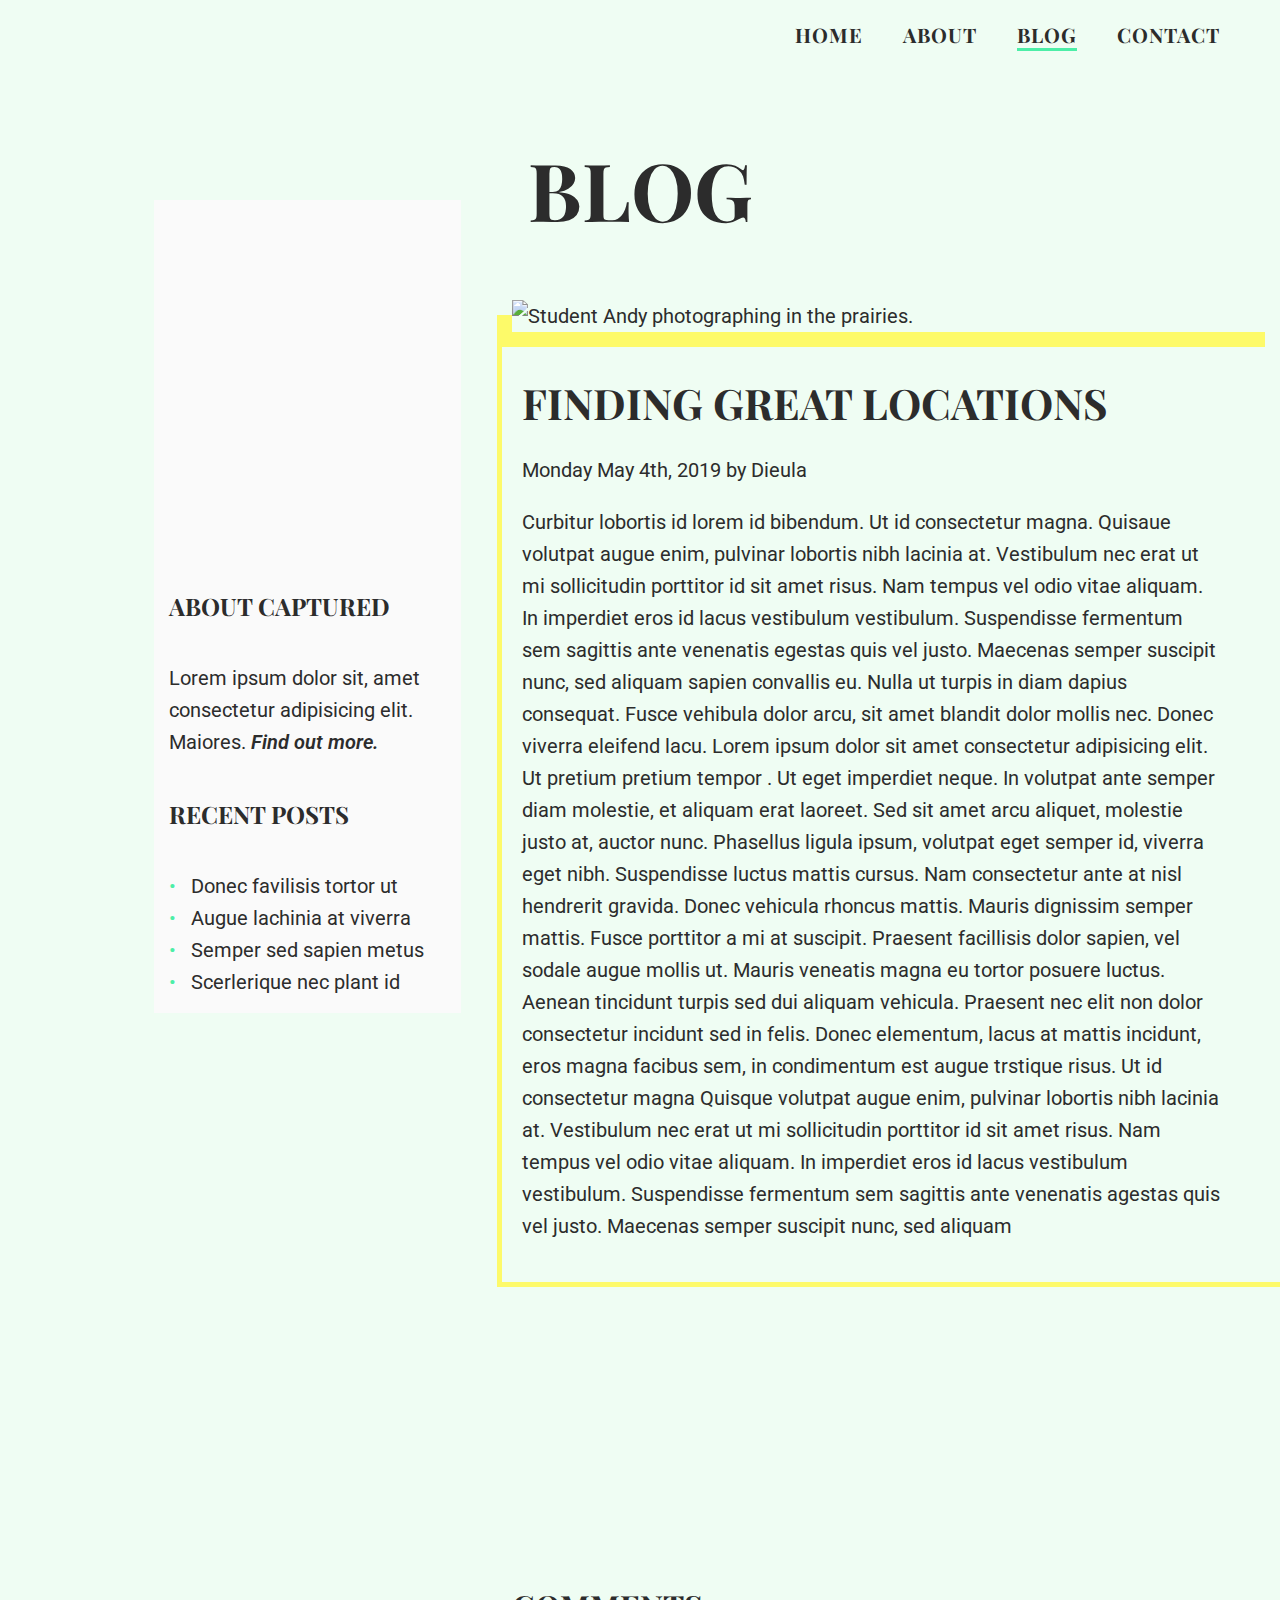
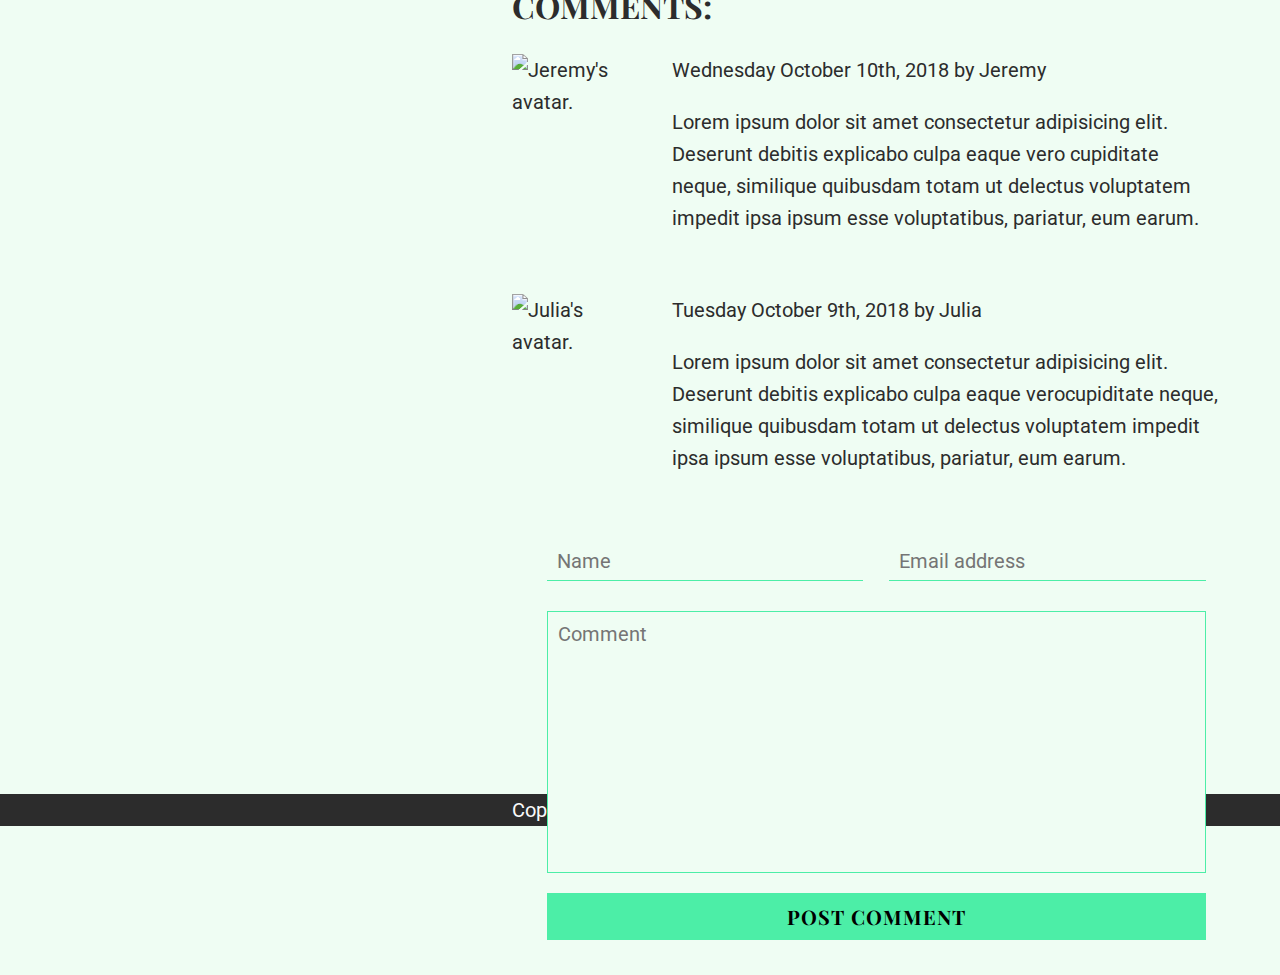
==== commit 2db6cee6: "added favicon and object fit gallery imgs for Chrome" ====
--- a/blog.html
+++ b/blog.html
@@ -19,8 +19,8 @@
         <nav>
             <ul>
                 <li><a href="index.html">Home</a></li>
-                <li><a href="#About">About</a></li>
-                <li><a href="blog.html">Blog</a></li>
+                <li><a href="index.html#about">About</a></li>
+                <li><a class="link-color" href="blog.html">Blog</a></li>
                 <li><a href="contact.html">Contact</a></li>
             </ul>
         </nav>
--- a/styles/style.css
+++ b/styles/style.css
@@ -163,7 +163,19 @@
 
 .wrapper {
   max-width: 1200px;
-  margin: 0 auto; }
+  margin: 0 auto;
+  width: 90%; }
+
+.skip-link {
+  position: absolute;
+  left: -1000px;
+  top: 5px;
+  z-index: 999;
+  background: black;
+  color: white; }
+
+.skip-link:focus {
+  left: 0; }
 
 .heading {
   font-size: 4rem;
@@ -204,7 +216,7 @@
   text-transform: uppercase;
   padding: 10px;
   background-color: #4ceea7; }
-  .button:hover {
+  .button:hover, .button:active, .button:focus {
     background-color: #053621;
     color: #fdfa69; }
 
@@ -228,15 +240,23 @@
     font-family: "Roboto", sans-serif;
     font-size: 0.9rem;
     color: #2c2c2c;
-    line-height: 32px; } }
+    line-height: 32px; }
+  .heading {
+    border: 10px #fdfa69 solid;
+    background-color: #fafafa;
+    padding: 10px; } }
 
 @media (max-width: 480px) {
   .heading {
-    font-size: 3rem; } }
+    font-size: 3rem;
+    margin-right: 0; } }
 
 @media (max-width: 320px) {
   .heading {
     font-size: 2.8rem; } }
+
+.link-color {
+  border-bottom: 3px solid #4ceea7; }
 
 nav {
   position: absolute;
@@ -261,7 +281,9 @@
     text-align: center;
     line-height: 29px;
     letter-spacing: 1px; }
-  nav a:hover {
+  nav a:hover,
+  nav a:active,
+  nav a:focus {
     border-bottom: 3px solid #4ceea7; }
 
 @media (max-width: 768px) {
@@ -354,13 +376,13 @@
   position: relative; }
 
 .home-heading {
-  font-size: 6.9rem;
+  font-size: 5.1rem;
   font-family: "Playfair Display", serif;
   font-weight: 700;
   text-transform: uppercase;
   text-align: center;
   position: absolute;
-  top: calc(50% - 6.9rem);
+  top: calc(50% - 5.1rem);
   left: 50%;
   margin-right: -50%;
   -webkit-transform: translate(-50%, -50%);
@@ -370,16 +392,16 @@
   z-index: 30; }
 
 .yellow-border {
-  width: 40%;
+  width: 45%;
   padding: 20px 0 20px 20px;
   background-color: #fdfa69;
   position: absolute;
   right: 0;
-  top: 25%;
+  top: 14%;
   z-index: 25; }
 
 .header-bottom {
-  padding: 100px 160px;
+  padding: 100px 0px;
   text-align: center;
   background-color: #effdf3; }
   .header-bottom h2 {
@@ -396,11 +418,16 @@
   -webkit-box-pack: justify;
   -ms-flex-pack: justify;
   justify-content: space-between; }
-  .service-top div,
-  .service-bottom div {
+  .service-top .service-image,
+  .service-bottom .service-image {
     -webkit-box-flex: 0;
     -ms-flex: 0 0 45%;
     flex: 0 0 45%; }
+  .service-top .service-words,
+  .service-bottom .service-words {
+    -webkit-box-flex: 0;
+    -ms-flex: 0 0 38%;
+    flex: 0 0 38%; }
   .service-top .service-words-2,
   .service-bottom .service-words-2 {
     text-align: right; }
@@ -483,25 +510,17 @@
     -webkit-box-flex: 0;
     -ms-flex: 0 0 30%;
     flex: 0 0 30%; }
-
-@media (max-width: 1024px) {
-  .home-heading {
-    font-size: 6rem; }
-  .header-bottom h2 {
-    font-size: 1.9rem; }
-  .header-bottom p {
-    text-align: center; }
-  .service-top,
-  .service-bottom {
-    border: #fdfa69 15px solid; }
-    .service-top img,
-    .service-bottom img {
-      -webkit-box-shadow: none;
-      box-shadow: none; }
-    .service-top .service-words,
-    .service-bottom .service-words {
-      text-align: center;
-      padding: 20px; }
+  .gallery img {
+    -o-object-fit: contain;
+    object-fit: contain; }
+
+@media (max-width: 1200px) {
+  .services {
+    display: -webkit-box;
+    display: -ms-flexbox;
+    display: flex;
+    -ms-flex-pack: distribute;
+    justify-content: space-around; }
   .service-top {
     -webkit-box-orient: vertical;
     -webkit-box-direction: normal;
@@ -516,20 +535,62 @@
     flex-direction: column-reverse; }
     .service-bottom .shadow-left {
       top: 0; }
+    .service-bottom .service-words-2 {
+      text-align: left; }
+  .service-top,
+  .service-bottom {
+    width: 48%;
+    border: #fdfa69 15px solid; }
+    .service-top img,
+    .service-bottom img {
+      -webkit-box-shadow: none;
+      box-shadow: none; }
+    .service-top .service-words,
+    .service-bottom .service-words {
+      padding: 20px 0; } }
+
+@media (max-width: 1120px) {
+  .home-heading {
+    border: 10px #fdfa69 solid;
+    background-color: #fafafa;
+    padding: 40px; } }
+
+@media (max-width: 1024px) {
+  .services {
+    -webkit-box-orient: vertical;
+    -webkit-box-direction: normal;
+    -ms-flex-direction: column;
+    flex-direction: column; }
+  .home-heading {
+    font-size: 4.8rem; }
+  .header-bottom h2 {
+    font-size: 1.9rem; }
+  .service-top,
+  .service-bottom {
+    width: 100%; }
   .go-to-quadrant,
   .gallery div {
-    padding: 20px; } }
+    padding: 20px 0px; } }
+
+@media (max-width: 964px) {
+  .home-heading {
+    top: 20%; }
+  .service-top,
+  .service-bottom {
+    border: 10px solid #fdfa69; } }
 
 @media (max-width: 768px) {
   .home-heading {
-    top: 20%;
-    font-size: 4rem; }
+    font-size: 4rem;
+    padding: 10px; }
   .header-bottom h2 {
     font-size: 1.5rem; }
+  .header-bottom p {
+    text-align: center; }
   .yellow-border {
     top: 10%; }
   .header-bottom {
-    padding: 30px; }
+    padding: 20px; }
   .service-words h3 {
     font-size: 1.3rem; }
   .go-to-content h3 {
@@ -542,14 +603,16 @@
     padding: 40px; }
     .monthly-pro .monthly-pro-content .monthly-pro-pic,
     .monthly-pro .monthly-pro-content .monthly-pro-words {
-      width: 85%;
-      padding: 20px;
+      padding: 20px 0px;
       text-align: center;
       margin: 0 auto; }
   .gallery {
     padding: 10px 0; } }
 
 @media (max-width: 480px) {
+  .yellow-border {
+    padding: 10px 0 10px 10px;
+    width: 35%; }
   .home-heading {
     font-size: 3rem; }
   .go-to-content {
@@ -572,14 +635,16 @@
       -ms-flex-pack: space-evenly;
       justify-content: space-evenly; } }
 
-@media (max-width: 320px) {
+@media (max-width: 350px) {
   .home-heading {
     border: 10px #fdfa69 solid;
     background-color: #fafafa;
     padding: 10px;
     display: block; }
   .yellow-border {
-    display: none; } }
+    display: none; }
+  .header-bottom {
+    padding-top: 50px; } }
 
 .blog-body {
   background-color: #effdf3; }
@@ -649,7 +714,7 @@
     display: -webkit-box;
     display: -ms-flexbox;
     display: flex; }
-  .blog-comments .post1 {
+  .blog-comments .post-1 {
     margin-bottom: 60px; }
   .blog-comments .avatar {
     -webkit-box-flex: 0;
@@ -751,6 +816,8 @@
     max-width: 100%; } }
 
 @media (max-width: 480px) {
+  .blog-head {
+    height: 30vh; }
   .blog-left-flex .blog-secondary-image {
     display: none; }
   .blog-comments {
@@ -820,7 +887,12 @@
   display: flex;
   list-style-type: none; }
   .social-media ul a {
-    padding: 10px; }
+    padding: 10px;
+    -webkit-transition: all 0.3s linear;
+    -o-transition: all 0.3s linear;
+    transition: all 0.3s linear; }
+    .social-media ul a:hover {
+      color: #4ceea7; }
 
 @media (max-width: 1024px) {
   .contact-content {
@@ -845,5 +917,7 @@
     justify-content: space-between; } }
 
 @media (max-width: 768px) {
+  .contact-head {
+    height: 40vh; }
   .aside-contact {
     font-size: 1.2rem; } }
